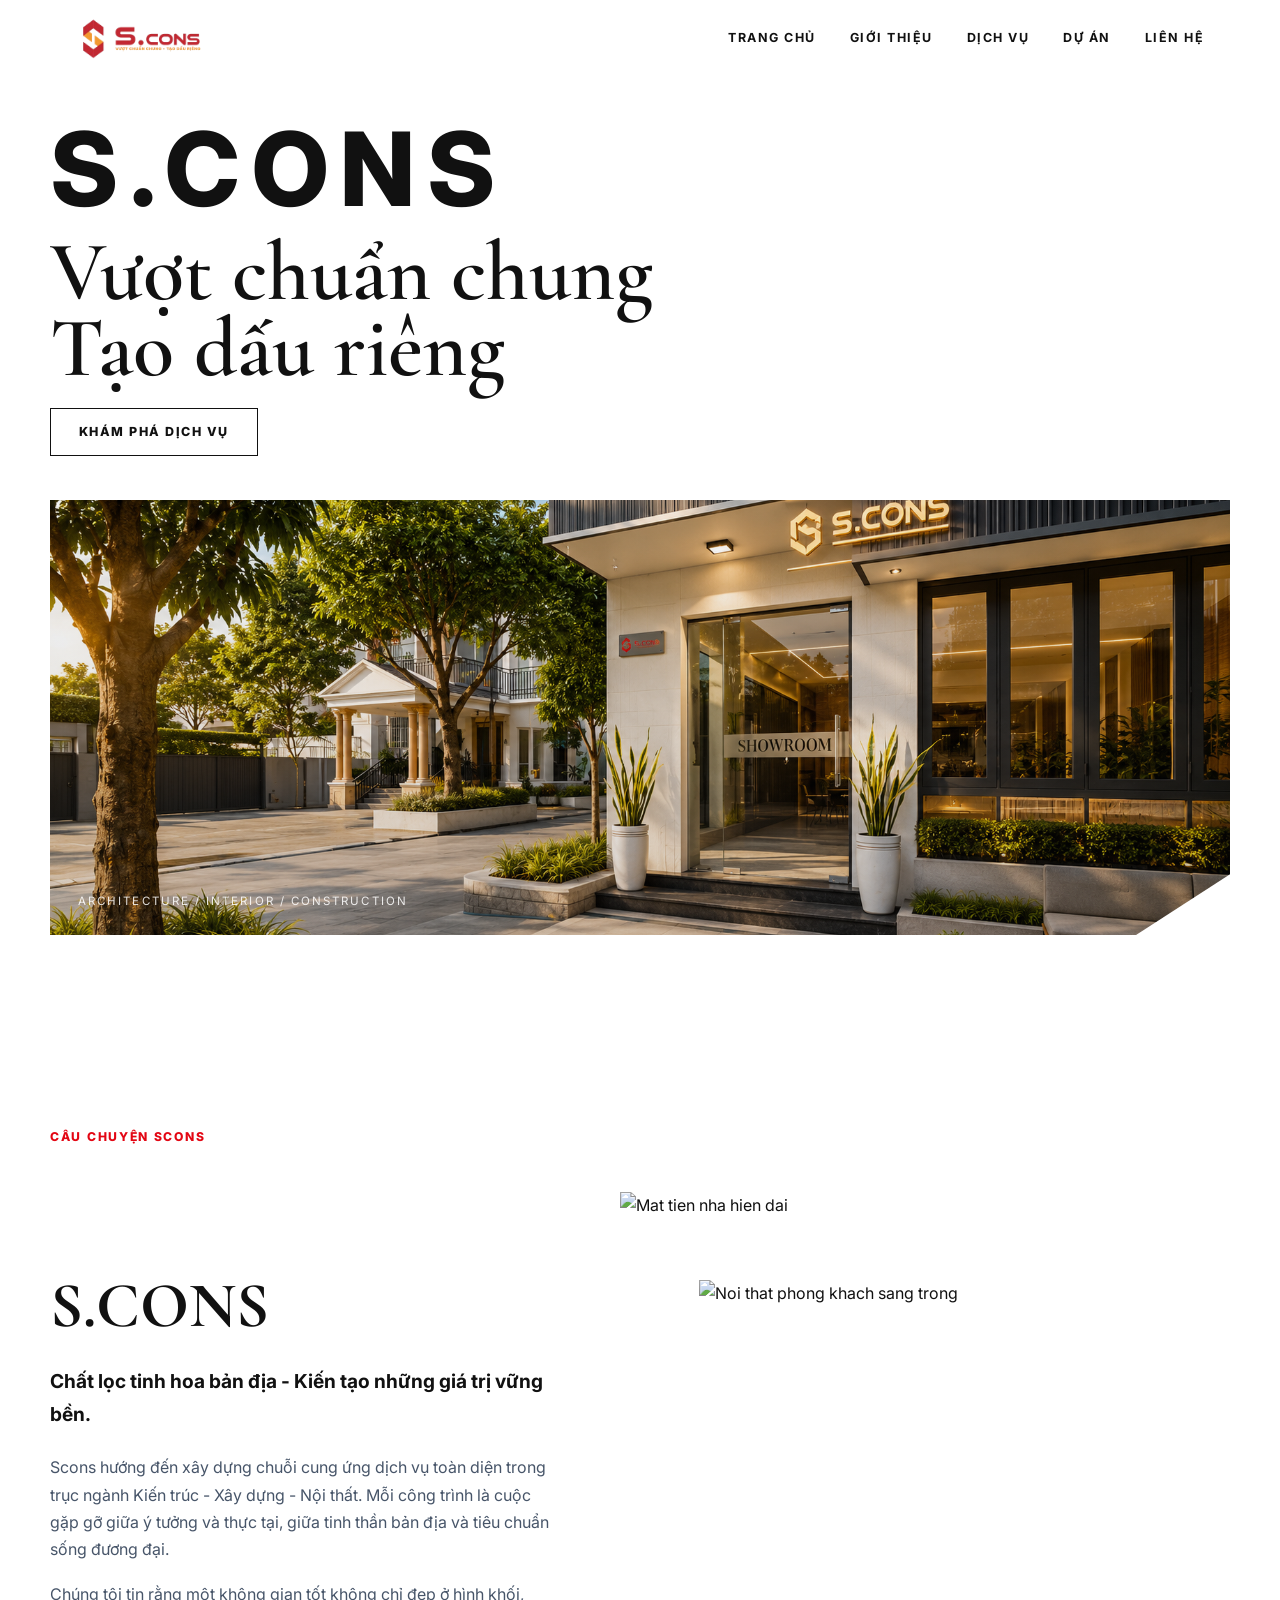
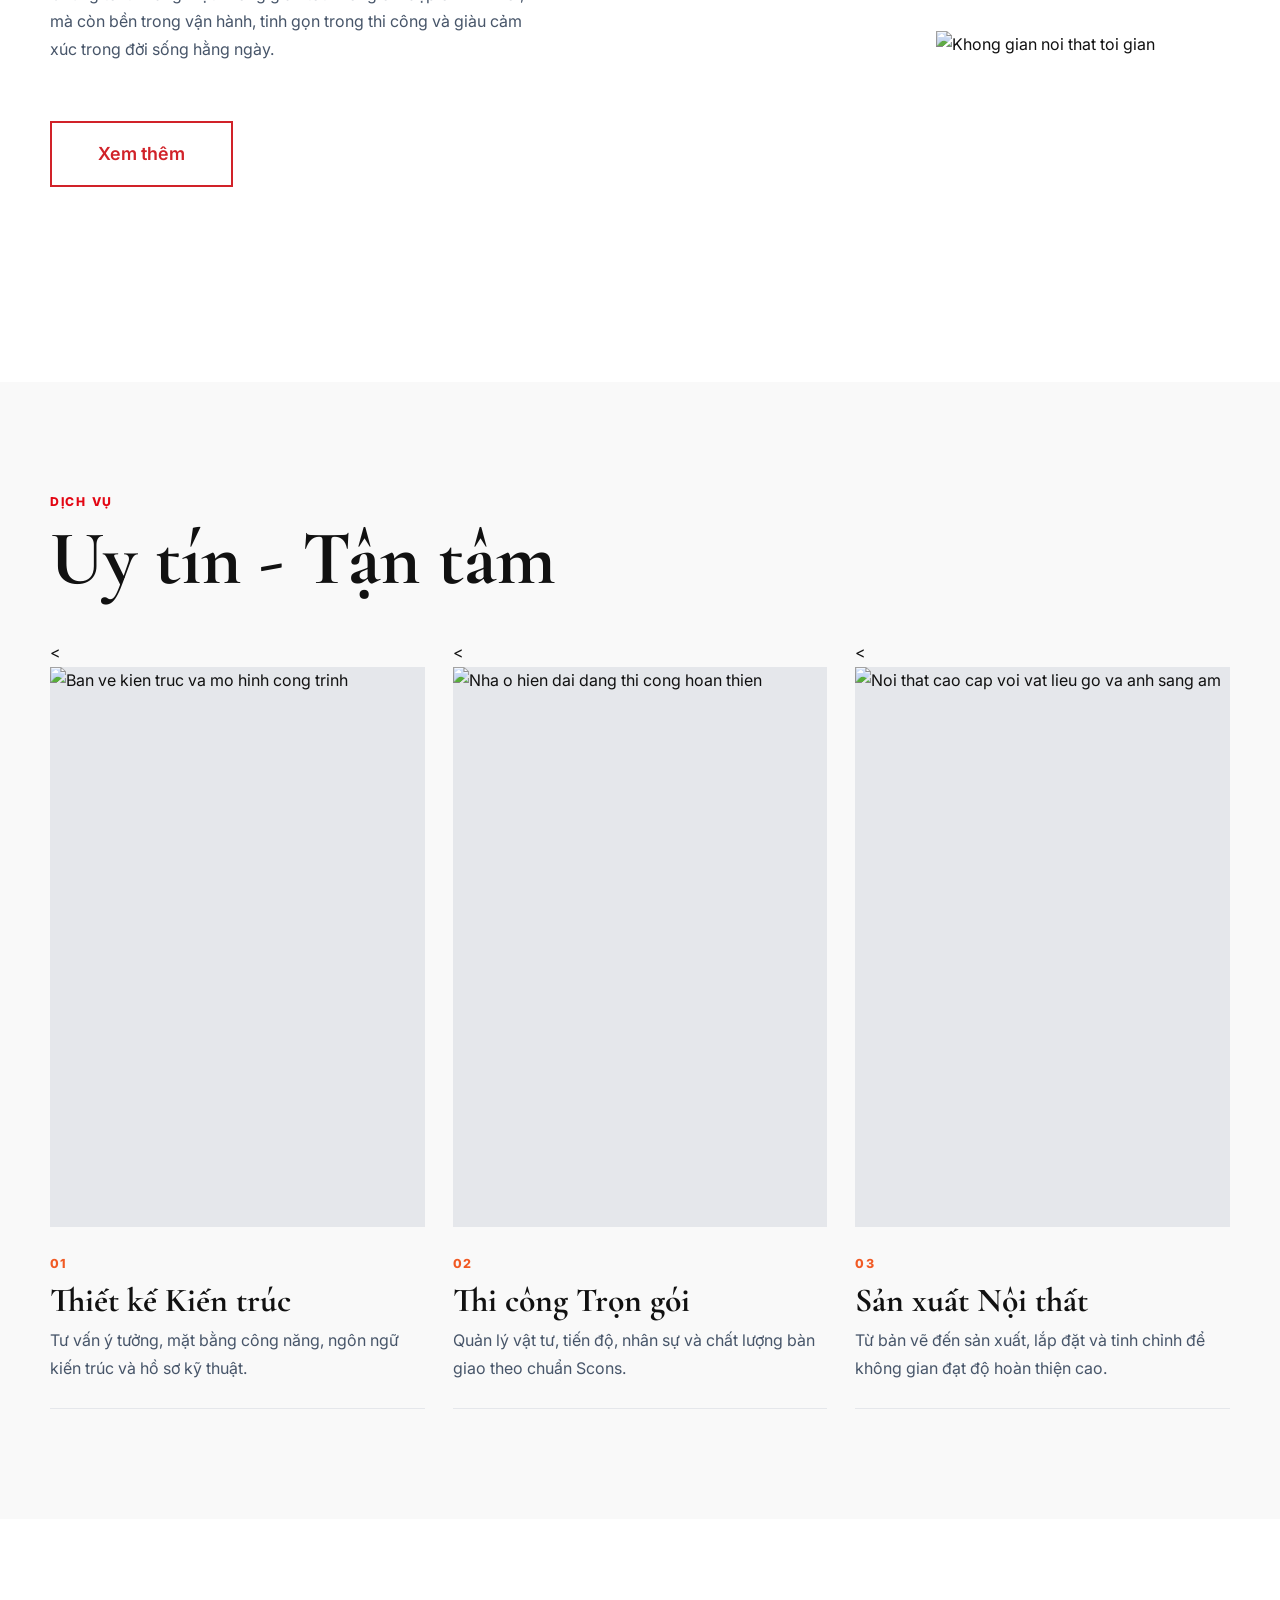
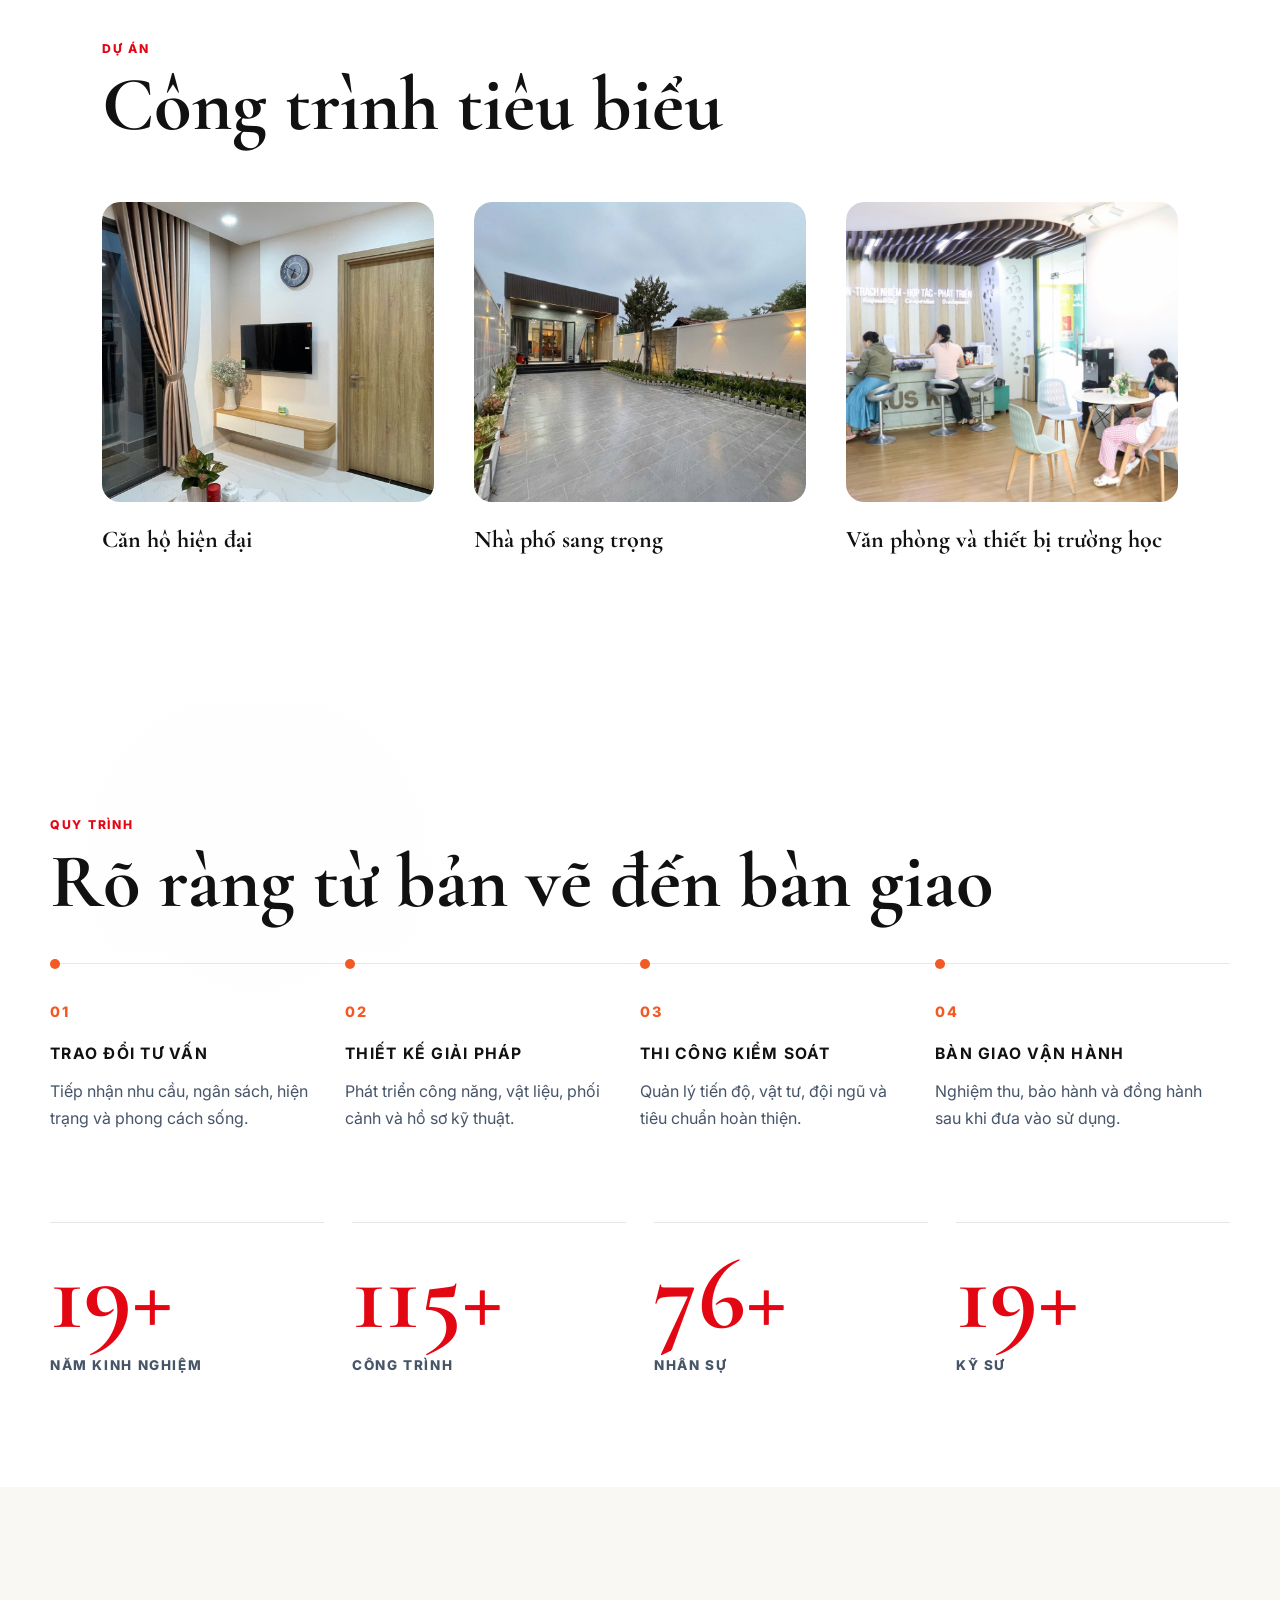
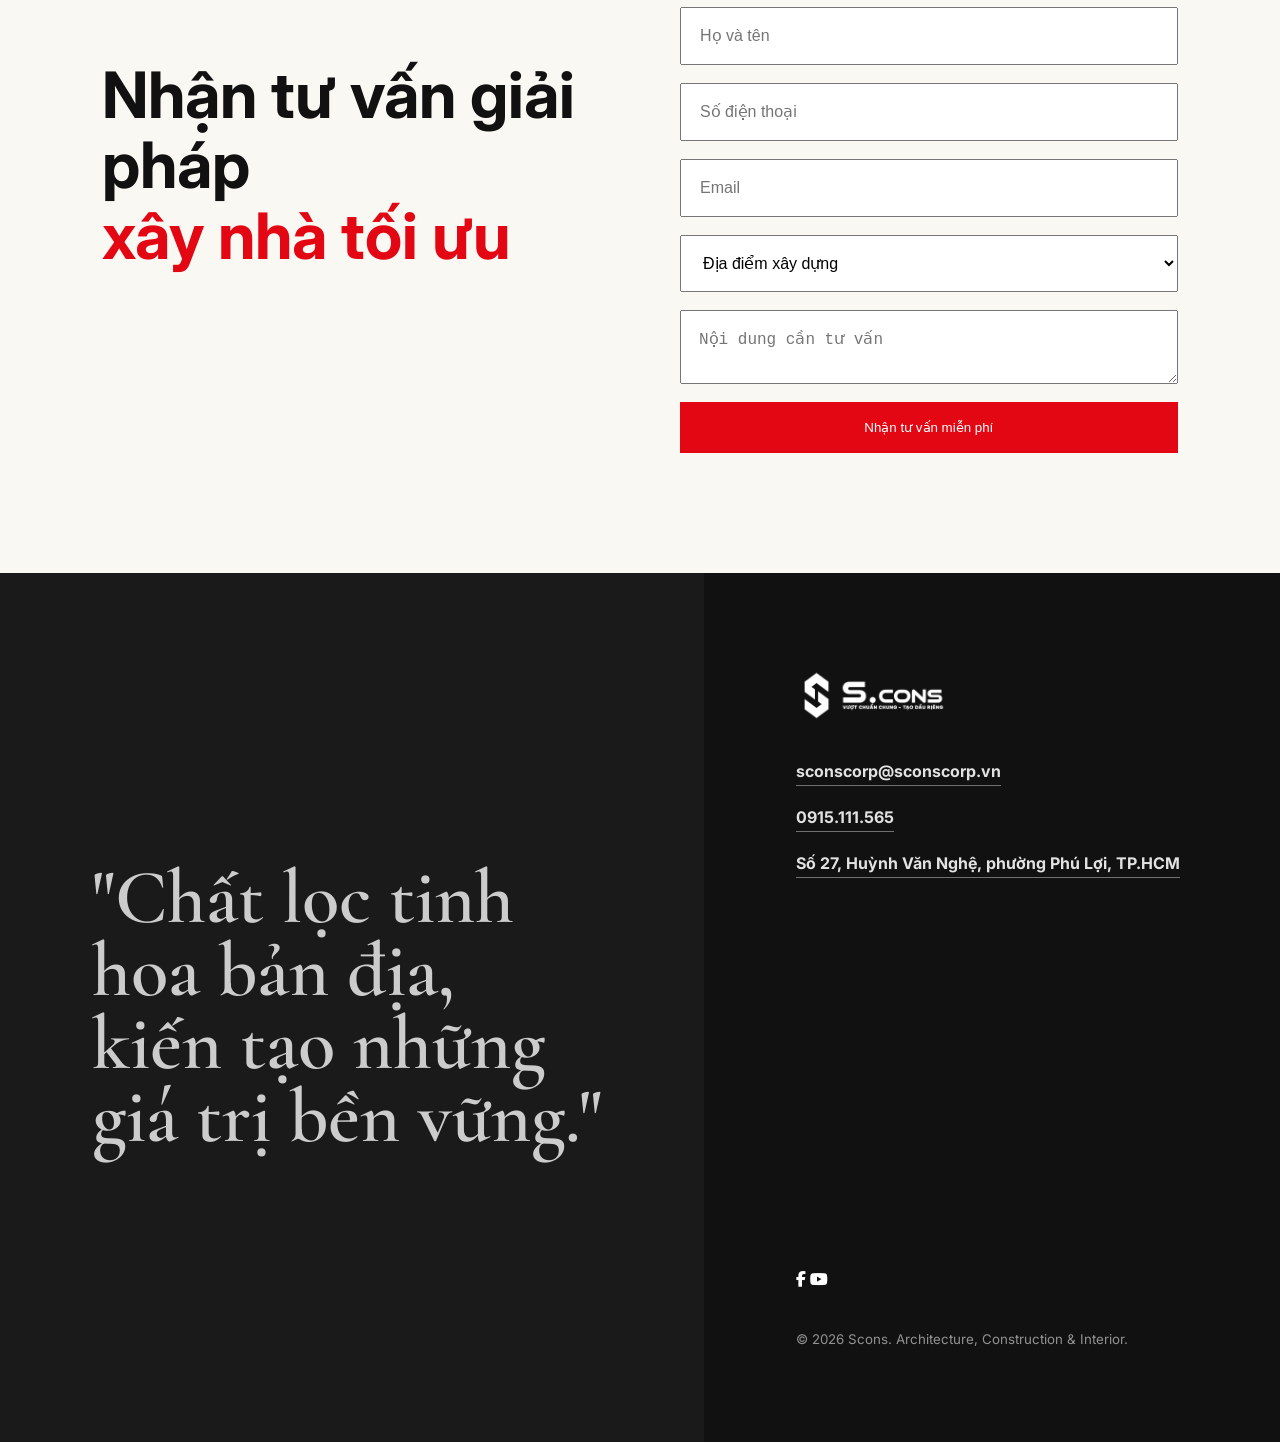
==== index.html @ 70ebe4e5 "First version S.CONS Website" ====
<!DOCTYPE html>
<html lang="vi">
<head>
  <link rel="icon" href="favicon_io/favicon-32x32.pnggit">
  <link rel="stylesheet" href="https://cdnjs.cloudflare.com/ajax/libs/font-awesome/6.5.2/css/all.min.css">
  <meta charset="UTF-8">
  <meta name="viewport" content="width=device-width, initial-scale=1.0">
  <title>S.CONS | Thiết kế - Xây dựng - Nội thất cao cấp</title>
  <meta name="description" content="S.CONS chuyên thiết kế kiến trúc, thi công xây dựng và sản xuất nội thất cao cấp.">
  <link rel="preconnect" href="https://fonts.googleapis.com">
  <link rel="preconnect" href="https://fonts.gstatic.com" crossorigin>
  <link href="https://fonts.googleapis.com/css2?family=Cormorant+Garamond:wght@500;600;700&family=Inter:wght@300;400;500;600;700;800&display=swap" rel="stylesheet">
  <link rel="stylesheet" href="style.css">
</head>
<body>
  <header class="site-header" id="siteHeader">
    <a class="brand" href="#home" aria-label="Scons">
      <img src="Logo/Logo.png" alt="Scons">
    </a>

    <nav class="desktop-nav" aria-label="Dieu huong chinh">
    <a href="index.html">Trang Chủ</a>

    <a href="about.html">Giới thiệu</a>

    <a href="#services">Dịch vụ</a>

    <a href="#projects">Dự án</a>

    <a href="#contact">Liên hệ</a>
    </nav>

    <button class="menu-toggle" id="menuToggle" aria-label="Mo menu" aria-expanded="false">
      <span></span>
      <span></span>
      <span></span>
    </button>
  </header>

  <aside class="mobile-drawer" id="mobileDrawer" aria-hidden="true">
    <div class="drawer-panel">
      <button class="drawer-close" id="drawerClose" aria-label="Dong menu">×</button>
      <nav aria-label="Dieu huong di dong">
        <a href="#home">Trang Chủ</a>
        <a href="#about">Giới thiệu</a>
        <a href="#services">Dịch vụ</a>
        <a href="#projects">Dự án</a>
        <a href="#workflow">Quy trình</a>
        <a href="#contact">Liên hệ</a>
      </nav>
      <p>Vượt chuẩn chung - Tạo dấu riêng</p>
    </div>
  </aside>

  <main>
    <section class="hero" id="home">

      <div class="hero-copy reveal">
        <p class="eyebrow">S.CONS</p>
        <h1>Vượt chuẩn chung<br>Tạo dấu riêng</h1>
        <a class="outline-cta" href="#services">Khám Phá Dịch Vụ</a>
      </div>

      <figure class="hero-media reveal">
        <img src="images/f2f40abe-95c0-41c4-a237-79e100a96e51.png" alt="Cong trinh nha o hien dai voi duong net toi gian">
        <figcaption>Architecture / Interior / Construction</figcaption>
      </figure>
    </section>

    <section class="section about" id="about">
      <div class="section-kicker reveal">Câu chuyện Scons</div>
      <div class="about-grid">
        <div class="about-text reveal">
          <h2>S.CONS</h2>
          <p class="lead">Chất lọc tinh hoa bản địa - Kiến tạo những giá trị vững bền.</p>
          <p>Scons hướng đến xây dựng chuỗi cung ứng dịch vụ toàn diện trong trục ngành Kiến trúc - Xây dựng - Nội thất. Mỗi công trình là cuộc gặp gỡ giữa ý tưởng và thực tại, giữa tinh thần bản địa và tiêu chuẩn sống đương đại.</p>
          <p>Chúng tôi tin rằng một không gian tốt không chỉ đẹp ở hình khối, mà còn bền trong vận hành, tinh gọn trong thi công và giàu cảm xúc trong đời sống hằng ngày.</p>
        <a href="about.html"

        class="about-button">

        Xem thêm

        </a>
        </div>
    
        <div class="gallery-collage reveal" aria-label="Hinh anh cong trinh Scons">
          <img class="collage-large" src="https://images.unsplash.com/photo-1600607687920-4e2a09cf159d?auto=format&fit=crop&w=1100&q=85" alt="Noi that phong khach sang trong">
          <img class="collage-small top" src="https://images.unsplash.com/photo-1600566753190-17f0baa2a6c3?auto=format&fit=crop&w=900&q=85" alt="Mat tien nha hien dai">
          <img class="collage-small bottom" src="https://images.unsplash.com/photo-1600210492486-724fe5c67fb0?auto=format&fit=crop&w=900&q=85" alt="Khong gian noi that toi gian">
        </div>
      </div>
    </section>

    <section class="section services" id="services">
      <div class="section-heading reveal">
        <p>Dịch vụ</p>
        <h2>Uy tín - Tận tâm</h2>
      </div>

      <div class="service-grid">
        <article class="service-card reveal">
          <<a href="design.html" aria-label="Thiet ke Kien truc">
            <div class="service-image">
              <img src="https://images.unsplash.com/photo-1503387762-592deb58ef4e?auto=format&fit=crop&w=1000&q=85" alt="Ban ve kien truc va mo hinh cong trinh">
            </div>
            <div class="service-copy">
              <span>01</span>
              <h3>Thiết kế Kiến trúc</h3>
              <p>Tư vấn ý tưởng, mặt bằng công năng, ngôn ngữ kiến trúc và hồ sơ kỹ thuật.</p>
            </div>
          </a>
        </article>

        <article class="service-card reveal">
          <<a href="construction.html" aria-label="Thi cong Tron goi">
            <div class="service-image">
              <img src="https://images.unsplash.com/photo-1600585154526-990dced4db0d?auto=format&fit=crop&w=1000&q=85" alt="Nha o hien dai dang thi cong hoan thien">
            </div>
            <div class="service-copy">
              <span>02</span>
              <h3>Thi công Trọn gói</h3>
              <p>Quản lý vật tư, tiến độ, nhân sự và chất lượng bàn giao theo chuẩn Scons.</p>
            </div>
          </a>
        </article>

        <article class="service-card reveal">
          <<a href="interior.html" aria-label="San xuat Noi that">
            <div class="service-image">
              <img src="https://images.unsplash.com/photo-1600607688969-a5bfcd646154?auto=format&fit=crop&w=1000&q=85" alt="Noi that cao cap voi vat lieu go va anh sang am">
            </div>
            <div class="service-copy">
              <span>03</span>
              <h3>Sản xuất Nội thất</h3>
              <p>Từ bản vẽ đến sản xuất, lắp đặt và tinh chỉnh để không gian đạt độ hoàn thiện cao.</p>
            </div>
          </a>
        </article>
      </div>
    </section>

    <section class="section projects" id="projects">

    <div class="section-heading reveal">

        <p>Dự án</p>

        <h2>Công trình tiêu biểu</h2>

    </div>

    <div class="project-grid">

        <article class="project-card">

        <a href="apartment.html">

        <img src="images/project1.jpg" alt="Căn hộ hiện đại">

        <h3>Căn hộ hiện đại</h3>

        </a>

        </article>

        <article class="project-card">

            <img src="images/project2.jpg" alt="">

            <h3>Nhà phố sang trọng</h3>

        </article>

        <article class="project-card">

            <img src="images/project3.jpg" alt="">

            <h3>Văn phòng và thiết bị trường học</h3>

        </article>

    </div>

</section>

    <section class="section workflow" id="workflow">
      <div class="section-heading reveal">
        <p>Quy trình</p>
        <h2>Rõ ràng từ bản vẽ đến bàn giao</h2>
      </div>

      <div class="process-line reveal">
        <article>
          <span>01</span>
          <h3>Trao đổi tư vấn</h3>
          <p>Tiếp nhận nhu cầu, ngân sách, hiện trạng và phong cách sống.</p>
        </article>
        <article>
          <span>02</span>
          <h3>Thiết kế giải pháp</h3>
          <p>Phát triển công năng, vật liệu, phối cảnh và hồ sơ kỹ thuật.</p>
        </article>
        <article>
          <span>03</span>
          <h3>Thi công kiểm soát</h3>
          <p>Quản lý tiến độ, vật tư, đội ngũ và tiêu chuẩn hoàn thiện.</p>
        </article>
        <article>
          <span>04</span>
          <h3>Bàn giao vận hành</h3>
          <p>Nghiệm thu, bảo hành và đồng hành sau khi đưa vào sử dụng.</p>
        </article>
      </div>

      <div class="stats reveal" aria-label="Chi so Scons">
        <div>
          <strong data-count="20">0</strong><em>+</em>
          <p>năm kinh nghiệm</p>
        </div>
        <div>
          <strong data-count="120">0</strong><em>+</em>
          <p>công trình</p>
        </div>
        <div>
          <strong data-count="80">0</strong><em>+</em>
          <p>nhân sự</p>
        </div>
        <div>
          <strong data-count="20">0</strong><em>+</em>
          <p>kỹ sư</p>
        </div>
      </div>
    </section>
  </main>

<section class="consultation" id="consultation">

<div class="consult-title">

<h2>

Nhận tư vấn giải pháp

<br>

<span>xây nhà tối ưu</span>

</h2>

</div>

<form class="consult-form">

<input type="text" placeholder="Họ và tên">

<input type="tel" placeholder="Số điện thoại">

<input type="email" placeholder="Email">

<select>

<option>Địa điểm xây dựng</option>

<option>Bình Dương</option>

<option>TP.HCM</option>

<option>Đồng Nai</option>

</select>

<textarea placeholder="Nội dung cần tư vấn"></textarea>

<button type="submit">

Nhận tư vấn miễn phí

</button>

</form>

</section>

  <footer class="footer" id="contact">
    <div class="footer-statement reveal">
      <p>"Chất lọc tinh hoa bản địa,<br>kiến tạo những giá trị bền vững."</p>
    </div>
    <div class="footer-info reveal">
      <img src="Logo/Logo.png" alt="Scons">
      <address>
        <a href="mailto:sconscorp@sconscorp.vn">sconscorp@sconscorp.vn</a>
        <a href="tel:+84915111565">0915.111.565</a>
        <span>Số 27, Huỳnh Văn Nghệ, phường Phú Lợi, TP.HCM</span>
      </address>
              <iframe src="https://www.google.com/maps/embed?pb=!1m18!1m12!1m3!1d3916.6676914780883!2d106.67300467482058!3d10.988436055247776!2m3!1f0!2f0!3f0!3m2!1i1024!2i768!4f13.1!3m3!1m2!1s0x3174d11fdcb6af33%3A0xb199c553d3853766!2zMjcgSHXhu7NuaCBWxINuIE5naOG7hywgUGjDuiBM4bujaSwgSOG7kyBDaMOtIE1pbmgsIFZpZXRuYW0!5e0!3m2!1sen!2s!4v1783054596754!5m2!1sen!2s" width="600" height="450" style="border:0;" allowfullscreen="" loading="lazy" referrerpolicy="strict-origin-when-cross-origin"></iframe>
      </iframe>
      
      <div class="social">

<a href="https://www.facebook.com/S.cons2022">

<i class="fa-brands fa-facebook-f"></i>

</a>

<a href="https://youtube.com">

<i class="fa-brands fa-youtube"></i>

</a>

</div>

      <small>© 2026 Scons. Architecture, Construction & Interior.</small>
    </div>
  </footer>

  <button class="back-to-top" id="backToTop" aria-label="Len dau trang">↑</button>

  <script src="script.js"></script>
</body>
</html>
---- style.css ----
:root {
  --white: #ffffff;
  --off-white: #f9f9f9;
  --ink: #111111;
  --slate: #475569;
  --muted: #8b95a1;
  --line: #e5e7eb;
  --red: #e30613;
  --orange: #f15a24;
  --footer: #111111;
  --serif: "Cormorant Garamond", Georgia, serif;
  --sans: "Inter", Arial, sans-serif;
  --container: min(1180px, calc(100vw - 48px));
}

* {
  box-sizing: border-box;
}

html {
  scroll-behavior: smooth;
}

body {
  margin: 0;
  background: var(--white);
  color: var(--ink);
  font-family: var(--sans);
  line-height: 1.7;
  text-rendering: optimizeLegibility;
}

body.drawer-open {
  overflow: hidden;
}

img {
  display: block;
  max-width: 100%;
}

a {
  color: inherit;
  text-decoration: none;
}

.site-header {
  position: fixed;
  top: 0;
  left: 50%;
  z-index: 1000;
  width: min(1180px, calc(100vw - 32px));
  height: 76px;
  display: flex;
  align-items: center;
  justify-content: space-between;
  padding: 0 26px;
  transform: translateX(-50%);
  transition: background 220ms ease, box-shadow 220ms ease, top 220ms ease;
}

.site-header.is-scrolled {
  top: 14px;
  background: rgba(255, 255, 255, 0.92);
  border: 1px solid rgba(17, 17, 17, 0.06);
  border-radius: 999px;
  box-shadow: 0 18px 48px rgba(15, 23, 42, 0.08);
  backdrop-filter: blur(18px);
}

.brand img {
  width: 132px;
  height: auto;
}

.desktop-nav {
  display: flex;
  align-items: center;
  gap: 34px;
  color: var(--ink);
  font-size: 0.78rem;
  font-weight: 700;
  letter-spacing: 0.12em;
  text-transform: uppercase;
}

.desktop-nav a {
  position: relative;
  padding: 12px 0;
}

.desktop-nav a::before {
  content: "";
  position: absolute;
  top: 2px;
  left: 50%;
  width: 6px;
  height: 6px;
  border-radius: 50%;
  background: var(--red);
  opacity: 0;
  transform: translateX(-50%) translateY(6px);
  transition: opacity 200ms ease, transform 200ms ease;
}

.desktop-nav a:hover,
.desktop-nav a.is-active {
  color: var(--red);
}

.desktop-nav a:hover::before,
.desktop-nav a.is-active::before {
  opacity: 1;
  transform: translateX(-50%) translateY(0);
}

.menu-toggle {
  display: none;
  width: 46px;
  height: 46px;
  border: 1px solid var(--line);
  border-radius: 50%;
  background: var(--white);
  cursor: pointer;
}

.menu-toggle span {
  display: block;
  width: 18px;
  height: 2px;
  margin: 4px auto;
  background: var(--ink);
  transition: transform 200ms ease;
}

.mobile-drawer {
  position: fixed;
  inset: 0;
  z-index: 1200;
  pointer-events: none;
  background: rgba(17, 17, 17, 0);
  transition: background 240ms ease;
}

.mobile-drawer.is-open {
  pointer-events: auto;
  background: rgba(17, 17, 17, 0.28);
}

.drawer-panel {
  position: absolute;
  top: 0;
  right: 0;
  width: min(420px, 88vw);
  height: 100%;
  padding: 34px;
  background: var(--white);
  transform: translateX(100%);
  transition: transform 260ms ease;
}

.mobile-drawer.is-open .drawer-panel {
  transform: translateX(0);
}

.drawer-close {
  width: 42px;
  height: 42px;
  margin-left: auto;
  display: block;
  border: 0;
  background: transparent;
  color: var(--ink);
  font-size: 2rem;
  cursor: pointer;
}

.drawer-panel nav {
  display: grid;
  gap: 22px;
  margin-top: 56px;
  font-family: var(--serif);
  font-size: 2rem;
  font-weight: 700;
}

.drawer-panel p {
  position: absolute;
  left: 34px;
  right: 34px;
  bottom: 34px;
  margin: 0;
  color: var(--slate);
}

.hero {
  position: relative;
  overflow: hidden;
  width: var(--container);
  min-height: 92vh;
  margin: 0 auto;
  padding: 128px 0 82px;
  display: grid;
  align-content: end;
  gap: 44px;
}

.hero-copy {
  display: grid;
  gap: 22px;
  justify-items: start;
}

.eyebrow {
  margin: 0;
  color: var(--ink);
  font-size: clamp(2.8rem, 8vw, 6.6rem);
  font-weight: 800;
  line-height: 0.82;
  letter-spacing: 0.12em;
}

.hero h1 {
  max-width: 900px;
  margin: 0;
  font-family: var(--serif);
  font-size: clamp(3rem, 6.6vw, 5.8rem);
  font-weight: 600;
  line-height: 0.9;
}

.outline-cta {
  display: inline-flex;
  align-items: center;
  min-height: 48px;
  padding: 0 28px;
  border: 1px solid var(--ink);
  color: var(--ink);
  font-size: 0.78rem;
  font-weight: 800;
  letter-spacing: 0.12em;
  text-transform: uppercase;
  transition: color 220ms ease, border-color 220ms ease, background 220ms ease;
}

.outline-cta:hover {
  border-color: var(--red);
  background: var(--red);
  color: var(--white);
}

.hero-media {
  position: relative;
  margin: 0;
  min-height: 360px;
  overflow: hidden;
  clip-path: polygon(0 0, 100% 0, 100% 86%, 92% 100%, 0 100%);
}

.hero-media img {
  width: 100%;
  height: clamp(340px, 34vw, 520px);
  object-fit: cover;
}

.hero-media::after {
  content: "";
  position: absolute;
  inset: 0;
  background: linear-gradient(180deg, rgba(17, 17, 17, 0.03), rgba(17, 17, 17, 0.16));
}

.hero-media figcaption {
  position: absolute;
  left: 28px;
  bottom: 24px;
  z-index: 1;
  color: rgba(255, 255, 255, 0.86);
  font-size: 0.72rem;
  letter-spacing: 0.18em;
  text-transform: uppercase;
}

.section {
  padding: 110px 0;
}

.section-kicker,
.section-heading {
  width: var(--container);
  margin: 0 auto 44px;
}

.section-kicker,
.section-heading p {
  color: var(--red);
  font-size: 0.76rem;
  font-weight: 800;
  letter-spacing: 0.14em;
  text-transform: uppercase;
}

.section-heading p,
.section-heading h2 {
  margin: 0;
}

.section-heading h2 {
  margin-top: 10px;
  font-family: var(--serif);
  font-size: clamp(2.6rem, 6vw, 5.4rem);
  font-weight: 700;
  line-height: 0.95;
}

.about-grid {
  width: var(--container);
  margin: 0 auto;
  display: grid;
  grid-template-columns: minmax(0, 0.9fr) minmax(0, 1.1fr);
  gap: 70px;
  align-items: center;
}

.about h2 {
  margin: 0 0 28px;
  font-family: var(--serif);
  font-size: clamp(2.6rem, 5vw, 5rem);
  font-weight: 700;
  line-height: 0.95;
}

.lead {
  margin: 0 0 24px;
  color: var(--ink);
  font-size: 1.2rem;
  font-weight: 700;
}

.about-text p:not(.lead) {
  margin: 0 0 18px;
  color: var(--slate);
  font-size: 1rem;
}

.gallery-collage {
  min-height: 680px;
  display: grid;
  grid-template-columns: repeat(8, 1fr);
  grid-template-rows: repeat(8, 1fr);
  gap: 22px;
}

.gallery-collage img {
  width: 100%;
  height: 100%;
  object-fit: cover;
  filter: saturate(0.86);
}

.collage-large {
  grid-column: 2 / 8;
  grid-row: 2 / 8;
}

.collage-small.top {
  grid-column: 1 / 4;
  grid-row: 1 / 4;
}

.collage-small.bottom {
  grid-column: 5 / 9;
  grid-row: 6 / 9;
}

.services {
  background: var(--off-white);
}

.service-grid {
  width: var(--container);
  margin: 0 auto;
  display: grid;
  grid-template-columns: repeat(3, minmax(0, 1fr));
  gap: 28px;
}

.service-card a {
  display: grid;
  gap: 22px;
}

.service-image {
  height: 560px;
  overflow: hidden;
  background: var(--line);
}

.service-image img {
  width: 100%;
  height: 100%;
  object-fit: cover;
  transition: transform 700ms ease, filter 700ms ease;
}

.service-copy {
  position: relative;
  padding-bottom: 26px;
  border-bottom: 1px solid var(--line);
}

.service-copy::after {
  content: "";
  position: absolute;
  left: 0;
  bottom: -1px;
  width: 0;
  height: 2px;
  background: var(--red);
  transition: width 260ms ease;
}

.service-copy span {
  color: var(--orange);
  font-size: 0.78rem;
  font-weight: 800;
  letter-spacing: 0.12em;
}

.service-copy h3 {
  margin: 8px 0 10px;
  font-family: var(--serif);
  font-size: 2.1rem;
  line-height: 1;
}

.service-copy p {
  margin: 0;
  color: var(--slate);
}

.service-card:hover img {
  transform: scale(1.055);
  filter: saturate(1.02) contrast(1.02);
}

.service-card:hover .service-copy::after {
  width: 100%;
}

.workflow {
  background:
    linear-gradient(rgba(255, 255, 255, 0.9), rgba(255, 255, 255, 0.95)),
    radial-gradient(circle at 20% 20%, rgba(227, 6, 19, 0.04), transparent 34%),
    var(--white);
}

.process-line {
  width: var(--container);
  margin: 0 auto;
  display: grid;
  grid-template-columns: repeat(4, minmax(0, 1fr));
  border-top: 1px solid var(--line);
}

.process-line article {
  position: relative;
  padding: 34px 28px 0 0;
}

.process-line article::before {
  content: "";
  position: absolute;
  top: -5px;
  left: 0;
  width: 10px;
  height: 10px;
  border-radius: 50%;
  background: var(--orange);
}

.process-line span {
  color: var(--orange);
  font-size: 0.9rem;
  font-weight: 800;
  letter-spacing: 0.12em;
}

.process-line h3 {
  margin: 16px 0 10px;
  font-size: 0.98rem;
  letter-spacing: 0.08em;
  text-transform: uppercase;
}

.process-line p {
  margin: 0;
  color: var(--slate);
}

.stats {
  width: var(--container);
  margin: 90px auto 0;
  display: grid;
  grid-template-columns: repeat(4, minmax(0, 1fr));
  gap: 28px;
}

.stats div {
  padding-top: 28px;
  border-top: 1px solid var(--line);
}

.stats strong,
.stats em {
  color: var(--red);
  font-family: var(--serif);
  font-size: clamp(4rem, 8vw, 7rem);
  font-style: normal;
  font-weight: 700;
  line-height: 0.85;
}

.stats p {
  margin: 16px 0 0;
  color: var(--slate);
  font-size: 0.84rem;
  font-weight: 800;
  letter-spacing: 0.12em;
  text-transform: uppercase;
}

.footer {
  display: grid;
  grid-template-columns: minmax(0, 1.1fr) minmax(360px, 0.9fr);
  background: var(--footer);
  color: var(--white);
}

.footer-statement,
.footer-info {
  min-height: 430px;
  padding: clamp(48px, 8vw, 92px);
}

.footer-statement {
  display: flex;
  align-items: center;
  background: #1a1a1a;
}

.footer-statement p {
  margin: 0;
  color: rgba(255, 255, 255, 0.78);
  font-family: var(--serif);
  font-size: clamp(2.5rem, 6vw, 5.5rem);
  font-weight: 600;
  line-height: 0.95;
}

.footer-info {
  display: grid;
  align-content: center;
  gap: 34px;
  background: #111111;
}

.footer-info img {
  width: 156px;
  filter: brightness(0) invert(1);
}

.footer-info address {
  display: grid;
  gap: 18px;
  color: rgba(255, 255, 255, 0.88);
  font-style: normal;
  font-weight: 700;
}

.footer-info address a,
.footer-info address span {
  width: fit-content;
  border-bottom: 1px solid rgba(255, 255, 255, 0.4);
}

.footer-info small {
  color: rgba(255, 255, 255, 0.54);
}

.back-to-top {
  position: fixed;
  right: 24px;
  bottom: 24px;
  z-index: 900;
  width: 46px;
  height: 46px;
  border: 1px solid rgba(17, 17, 17, 0.12);
  border-radius: 50%;
  background: var(--white);
  color: var(--ink);
  font-size: 1.3rem;
  cursor: pointer;
  opacity: 0;
  visibility: hidden;
  transform: translateY(12px);
  transition: opacity 220ms ease, transform 220ms ease, visibility 220ms ease;
}

.back-to-top.is-visible {
  opacity: 1;
  visibility: visible;
  transform: translateY(0);
}

.reveal {
  opacity: 0;
  transform: translateY(28px);
  transition: opacity 700ms ease, transform 700ms ease;
}

.reveal.is-visible {
  opacity: 1;
  transform: translateY(0);
}

@media (prefers-reduced-motion: reduce) {
  html {
    scroll-behavior: auto;
  }

  *,
  *::before,
  *::after {
    transition-duration: 0.01ms !important;
    animation-duration: 0.01ms !important;
    animation-iteration-count: 1 !important;
  }
}

@media (max-width: 1024px) {
  :root {
    --container: min(100% - 40px, 900px);
  }

  .desktop-nav {
    display: none;
  }

  .menu-toggle {
    display: block;
  }

  .about-grid,
  .footer {
    grid-template-columns: 1fr;
  }

  .gallery-collage {
    min-height: 560px;
  }

  .service-grid {
    grid-template-columns: 1fr;
  }

  .service-image {
    height: 460px;
  }

  .process-line,
  .stats {
    grid-template-columns: repeat(2, minmax(0, 1fr));
  }

  .process-line {
    row-gap: 44px;
  }
}

@media (max-width: 640px) {
  :root {
    --container: min(100% - 28px, 560px);
  }

  .site-header {
    width: calc(100vw - 20px);
    height: 66px;
    padding: 0 16px;
  }

  .site-header.is-scrolled {
    top: 10px;
  }

  .brand img {
    width: 112px;
  }

  .hero {
    min-height: auto;
    padding: 118px 0 72px;
    gap: 34px;
  }

  .hero-media {
    clip-path: none;
  }

  .hero-media img {
    height: 390px;
  }

  .section {
    padding: 76px 0;
  }

  .about-grid {
    gap: 44px;
  }

  .gallery-collage {
    min-height: 420px;
    gap: 12px;
  }

  .collage-large {
    grid-column: 1 / 9;
    grid-row: 2 / 7;
  }

  .collage-small.top {
    grid-column: 1 / 5;
    grid-row: 1 / 3;
  }

  .collage-small.bottom {
    grid-column: 4 / 9;
    grid-row: 6 / 9;
  }

  .service-image {
    height: 390px;
  }

  .process-line,
  .stats {
    grid-template-columns: 1fr;
  }

  .footer-statement,
  .footer-info {
    min-height: auto;
    padding: 48px 24px;
  }
}
.projects{

    padding:120px 8%;

}

.project-grid{

    display:grid;

    grid-template-columns:repeat(3,1fr);

    gap:40px;

    margin-top:60px;

}

.project-card{

    overflow:hidden;

    border-radius:18px;

    transition:.35s;

}

.project-card img{

    width:100%;

    height:300px;

    object-fit:cover;

    display:block;

    border-radius:18px;

}

.project-card h3{

    font-size:24px;

    margin-top:18px;

    font-family:"Cormorant Garamond",serif;

}

.project-card:hover{

    transform:translateY(-8px);

}
.consultation{

    display:grid;

    grid-template-columns:1fr 1fr;

    gap:80px;

    padding:120px 8%;

    background:#faf8f2;

}

.consult-title h2{

    font-size:64px;

    line-height:1.1;

}

.consult-title span{

    color:#e30613;

}

.consult-form{

    display:grid;

    gap:18px;

}

.consult-form input,

.consult-form textarea,

.consult-form select{

    padding:18px;

    font-size:16px;

}

.consult-form button{

    padding:18px;

    background:#e30613;

    color:white;

    border:none;

    cursor:pointer;

}
.footer iframe{

    width:100%;

    height:260px;

    border:none;

    border-radius:12px;

    margin:30px 0;

}
.about-button{

display:inline-block;

margin-top:40px;

padding:16px 46px;

border:2px solid #d12229;

color:#d12229;

font-size:18px;

font-weight:600;

text-decoration:none;

transition:.35s;

}

.about-button:hover{

background:#d12229;

color:#fff;

}

.about-hero{

display:grid;

grid-template-columns:1fr 1fr;

gap:100px;

padding:150px 8%;

align-items:center;

}

.about-kicker{

color:#d62828;

font-weight:700;

letter-spacing:3px;

font-size:13px;

margin-bottom:25px;

}

.about-hero h1{

font-size:72px;

line-height:1.05;

margin-bottom:35px;

}

.about-hero p{

font-size:18px;

line-height:2;

margin-bottom:22px;

color:#555;

}

.about-images{

position:relative;

height:760px;

}

.img-large{

position:absolute;

right:0;

top:120px;

width:72%;

}

.img-top{

position:absolute;

left:0;

top:0;

width:48%;

}

.img-bottom{

position:absolute;

right:0;

bottom:0;

width:58%;

}

/*====================================

ABOUT HERO

=====================================*/

.about-hero{

    width:min(1280px,92%);

    margin:140px auto;

    display:grid;

    grid-template-columns:1fr 1fr;

    gap:90px;

    align-items:center;

}

.about-tag{

    color:#c62828;

    letter-spacing:4px;

    font-size:13px;

    font-weight:700;

    margin-bottom:25px;

}

.about-hero h1{

    font-size:72px;

    line-height:1.05;

    margin-bottom:35px;

}

.about-intro{

    font-size:18px;

    font-weight:600;

    color:#111;

}

.about-hero h1{

font-size:64px;

}

.about-gallery{

    position:relative;

    height:760px;

}

.gallery-big{

    position:absolute;

    width:72%;

    right:0;

    top:130px;

    border-radius:8px;

}

.gallery-top{

    position:absolute;

    width:42%;

    left:0;

    top:0;

    border-radius:8px;

}

.gallery-bottom{

    position:absolute;

    width:54%;

    right:0;

    bottom:0;

    border-radius:8px;

}

/*============================

ABOUT - COMPANY

=============================*/

.company-intro{

    width:min(1280px,92%);

    margin:140px auto;

    display:grid;

    grid-template-columns:1fr 1fr;

    gap:80px;

    align-items:center;

}

.section-label{

    color:#C62828;

    font-size:13px;

    letter-spacing:3px;

    font-weight:700;

    margin-bottom:18px;

}

.company-intro h1{

    font-size:64px;

    margin-bottom:30px;

}

.company-intro p{

    font-size:18px;

    line-height:2;

    color:#555;

    margin-bottom:22px;

}

.company-intro strong{

    color:#111;

}

.intro-image img{

    width:100%;

    border-radius:8px;

    display:block;

}
/*==============================

CORE VALUES

==============================*/

.core-values{

    width:min(1280px,92%);

    margin:120px auto;

}

.section-title{

    text-align:center;

    margin-bottom:70px;

}

.section-title p{

    color:#c62828;

    font-size:13px;

    font-weight:700;

    letter-spacing:3px;

    margin-bottom:18px;

}

.section-title h2{

    font-size:52px;

}

.value-grid{

    display:grid;

    grid-template-columns:repeat(4,1fr);

    gap:28px;

}

.value-card{

    background:#fff;

    padding:42px 32px;

    border-radius:40px 12px 40px 12px;

    box-shadow:0 10px 30px rgba(0,0,0,.06);

    transition:.35s;

    border:1px solid transparent;

}

.value-card:hover{

    transform:translateY(-8px);

    border-color:#c62828;

}

.number{

    display:block;

    font-size:54px;

    font-weight:700;

    color:#c62828;

    margin-bottom:18px;

}

.value-card h3{

    font-size:22px;

    margin-bottom:20px;

}

.value-card p{

    line-height:1.9;

    color:#666;

}
/*========================

FOUNDERS

========================*/

.founders{

    width:min(1280px,92%);

    margin:140px auto;

}

.founder{

    display:grid;

    grid-template-columns:1fr 1fr;

    gap:80px;

    align-items:center;

    margin-top:90px;

}

.founder-right{

    margin-top:120px;

}

.founder-image img{

    width:100%;

    display:block;

    border-radius:40px 12px 40px 12px;

}

.founder-content span{

    color:#c62828;

    letter-spacing:2px;

    font-weight:700;

}

.founder-content h3{

    font-size:40px;

    margin:20px 0;

}

.founder-content p{

    color:#666;

    line-height:2;

    margin-bottom:30px;

}

.founder-content blockquote{

    border-left:4px solid #c62828;

    padding-left:24px;

    font-style:italic;

    color:#222;

    font-size:22px;

    line-height:1.8;

}
/*========================

DESIGN HERO

========================*/

.design-hero{

    position:relative;

    height:92vh;

    overflow:hidden;

}

.design-hero img{

    width:100%;

    height:100%;

    object-fit:cover;

}

.design-overlay{

    position:absolute;

    inset:0;

    background:rgba(0,0,0,.45);

}

.design-content{

    position:absolute;

    left:8%;

    top:50%;

    transform:translateY(-50%);

    color:white;

    z-index:10;

}

.design-content p{

    letter-spacing:4px;

    color:#d13c2f;

    font-weight:700;

    margin-bottom:18px;

}

.design-content h1{

    font-size:86px;

    line-height:1;

    margin-bottom:28px;

}

.design-content span{

    font-size:28px;

    color:#eee;

}
/*========================

CONSTRUCTION HERO

========================*/

.construction-hero{

    position:relative;

    height:92vh;

    overflow:hidden;

}

.construction-hero img{

    width:100%;

    height:100%;

    object-fit:cover;

}

.construction-overlay{

    position:absolute;

    inset:0;

    background:rgba(0,0,0,.45);

}

.construction-content{

    position:absolute;

    left:8%;

    top:50%;

    transform:translateY(-50%);

    color:#fff;

    z-index:10;

}

.construction-content p{

    color:#d32f2f;

    letter-spacing:4px;

    font-weight:700;

    margin-bottom:20px;

}

.construction-content h1{

    font-size:82px;

    line-height:1;

    margin-bottom:25px;

}

.construction-content span{

    font-size:28px;

    color:#eee;

}

.construction-solution{

    width:min(1280px,92%);

    margin:140px auto;

    display:grid;

    grid-template-columns:40% 60%;

    align-items:center;

    gap:60px;

}

.solution-text h2{

    font-size:64px;

    margin:20px 0 35px;

}

.solution-text p{

    line-height:2;

    color:#555;

    margin-bottom:20px;

}

.solution-image img{

    width:100%;

    display:block;

    border-radius:8px;

}

/*===========================

CONSTRUCTION EXPERIENCE

===========================*/

.construction-experience{

    width:min(1100px,92%);

    margin:150px auto;

    text-align:center;

}

.construction-experience h2{

    font-size:60px;

    margin:25px 0 40px;

}

.experience-intro{

    font-size:22px;

    line-height:2;

    color:#555;

}
.construction-promise{

width:min(1280px,92%);

margin:100px auto;

display:grid;

grid-template-columns:repeat(3,1fr);

gap:35px;

}

.promise-item{

padding:45px;

border:1px solid #ececec;

transition:.35s;

}

.promise-item:hover{

border-color:#c62828;

transform:translateY(-8px);

}

.promise-item h3{

font-size:64px;

color:#c62828;

margin-bottom:20px;

}

.promise-item p{

font-size:22px;

}

/*=========================
CONSTRUCTION PROCESS
==========================*/

.construction-process{

    width:min(1280px,92%);
    margin:160px auto;

}

.construction-process h2{

    font-size:56px;
    text-align:center;
    margin-bottom:80px;

}

.process-row{

    display:grid;
    grid-template-columns:repeat(6,1fr);
    gap:24px;
    position:relative;

}

.process-row::before{

    content:"";
    position:absolute;
    top:42px;
    left:8%;
    right:8%;
    height:2px;
    background:#dddddd;
    z-index:0;

}

.process-row div{

    position:relative;
    text-align:center;
    z-index:1;

}

.process-row span{

    width:84px;
    height:84px;

    display:flex;
    align-items:center;
    justify-content:center;

    margin:auto;

    border-radius:50%;

    background:#fff;

    border:2px solid #c62828;

    color:#c62828;

    font-size:28px;
    font-weight:700;

    transition:.35s;

}

.process-row div:hover span{

    background:#c62828;
    color:white;
    transform:scale(1.08);

}

.process-row p{

    margin-top:28px;
    font-size:20px;
    font-weight:600;

}

/*=========================
CONSTRUCTION BANNER
==========================*/

.construction-banner{

    position:relative;

    height:85vh;

    overflow:hidden;

    margin-top:180px;

}

.construction-banner img{

    width:100%;
    height:100%;
    object-fit:cover;

}

.banner-overlay{

    position:absolute;
    inset:0;

    background:rgba(0,0,0,.45);

}

.banner-content{

    position:absolute;

    top:50%;
    left:50%;

    transform:translate(-50%,-50%);

    width:min(900px,90%);

    text-align:center;

    color:white;

}

.banner-content p{

    color:#d63a30;

    letter-spacing:5px;

    font-weight:700;

    margin-bottom:18px;

}

.banner-content h2{

    font-size:72px;

    line-height:1.15;

    margin-bottom:28px;

}

.banner-content span{

    display:block;

    font-size:24px;

    line-height:1.8;

    color:#eeeeee;

    margin-bottom:45px;

}

.banner-content a{

    display:inline-block;

    padding:18px 42px;

    border:2px solid white;

    color:white;

    text-decoration:none;

    transition:.35s;

    font-weight:600;

}

.banner-content a:hover{

    background:white;

    color:#111;

}

/*=========================

INTERIOR HERO

==========================*/

.interior-hero{

    position:relative;

    height:92vh;

    overflow:hidden;

}

.interior-hero img{

    width:100%;
    height:100%;
    object-fit:cover;

}

.interior-overlay{

    position:absolute;
    inset:0;

    background:rgba(0,0,0,.45);

}

.interior-content{

    position:absolute;

    left:8%;
    top:50%;

    transform:translateY(-50%);

    color:white;

}

.interior-content p{

    color:#d63a30;

    letter-spacing:4px;

    font-weight:700;

    margin-bottom:18px;

}

.interior-content h1{

    font-size:82px;

    line-height:1;

    margin-bottom:28px;

}

.interior-content span{

    font-size:26px;

}

.factory{

width:min(1280px,92%);

margin:150px auto;

display:grid;

grid-template-columns:45% 55%;

gap:70px;

align-items:center;

}

.factory h2{

font-size:60px;

margin:25px 0;

}

.factory p{

line-height:2;

color:#666;

margin-bottom:20px;

}

.factory img{

width:100%;

border-radius:8px;

display:block;

}



/*=============================
FACTORY CAPACITY
=============================*/

.factory-capacity{

    width:min(1280px,92%);

    margin:160px auto;

}

.capacity-grid{

    display:grid;

    grid-template-columns:repeat(5,1fr);

    gap:28px;

    margin-top:70px;

}

.capacity-card{

    padding:40px 28px;

    background:#fff;

    border-radius:38px 10px 38px 10px;

    border:1px solid #ececec;

    transition:.35s;

    box-shadow:0 10px 30px rgba(0,0,0,.05);

}

.capacity-card:hover{

    transform:translateY(-8px);

    border-color:#c62828;

}

.capacity-card span{

    display:block;

    font-size:48px;

    font-weight:700;

    color:#c62828;

    margin-bottom:20px;

}

.capacity-card h3{

    font-size:22px;

    margin-bottom:18px;

}

.capacity-card p{

    line-height:1.9;

    color:#666;

}

/*=============================
FACTORY PROCESS
=============================*/

.factory-process{

    width:min(1280px,92%);

    margin:180px auto;

}

.factory-process-row{

    display:grid;

    grid-template-columns:repeat(6,1fr);

    gap:28px;

    margin-top:70px;

}

.process-step{

    position:relative;

    text-align:center;

    padding:20px;

}

.process-step::after{

    content:"→";

    position:absolute;

    right:-16px;

    top:42px;

    color:#c62828;

    font-size:26px;

}

.process-step:last-child::after{

    display:none;

}

.process-step span{

    width:78px;

    height:78px;

    display:flex;

    align-items:center;

    justify-content:center;

    margin:auto;

    border-radius:50%;

    background:#c62828;

    color:#fff;

    font-size:24px;

    font-weight:700;

    margin-bottom:24px;

}

.process-step h3{

    font-size:20px;

    margin-bottom:18px;

}

.process-step p{

    color:#666;

    line-height:1.8;

}

.project-list{

width:min(1280px,92%);

margin:120px auto 60px;

}

.project-list h1{

font-size:72px;

margin:15px 0;

}

.project-intro{

font-size:22px;

color:#666;

max-width:700px;

line-height:1.8;

margin-top:20px;

}

.article-grid{

width:min(1280px,92%);

margin:auto;

display:grid;

grid-template-columns:repeat(3,1fr);

gap:35px;

}

.article-card{

background:#fff;

border-radius:10px;

overflow:hidden;

transition:.35s;

}

.article-card:hover{

transform:translateY(-8px);

}

.article-card img{

width:100%;

height:260px;

object-fit:cover;

display:block;

}

.article-card h3{

font-size:26px;

margin:25px;

}

.article-card p{

margin:0 25px 30px;

line-height:1.8;

color:#666;

}

/*============================

PROJECT HERO

=============================*/

.project-hero{

position:relative;

height:88vh;

overflow:hidden;

}

.project-hero img{

width:100%;

height:100%;

object-fit:cover;

}

.project-overlay{

position:absolute;

inset:0;

background:rgba(0,0,0,.45);

}

.project-content{

position:absolute;

left:8%;

bottom:12%;

color:#fff;

}

.project-content p{

letter-spacing:4px;

font-weight:700;

color:#d63a30;

margin-bottom:18px;

}

.project-content h1{

font-size:72px;

margin-bottom:20px;

}

.project-content span{

font-size:24px;

}
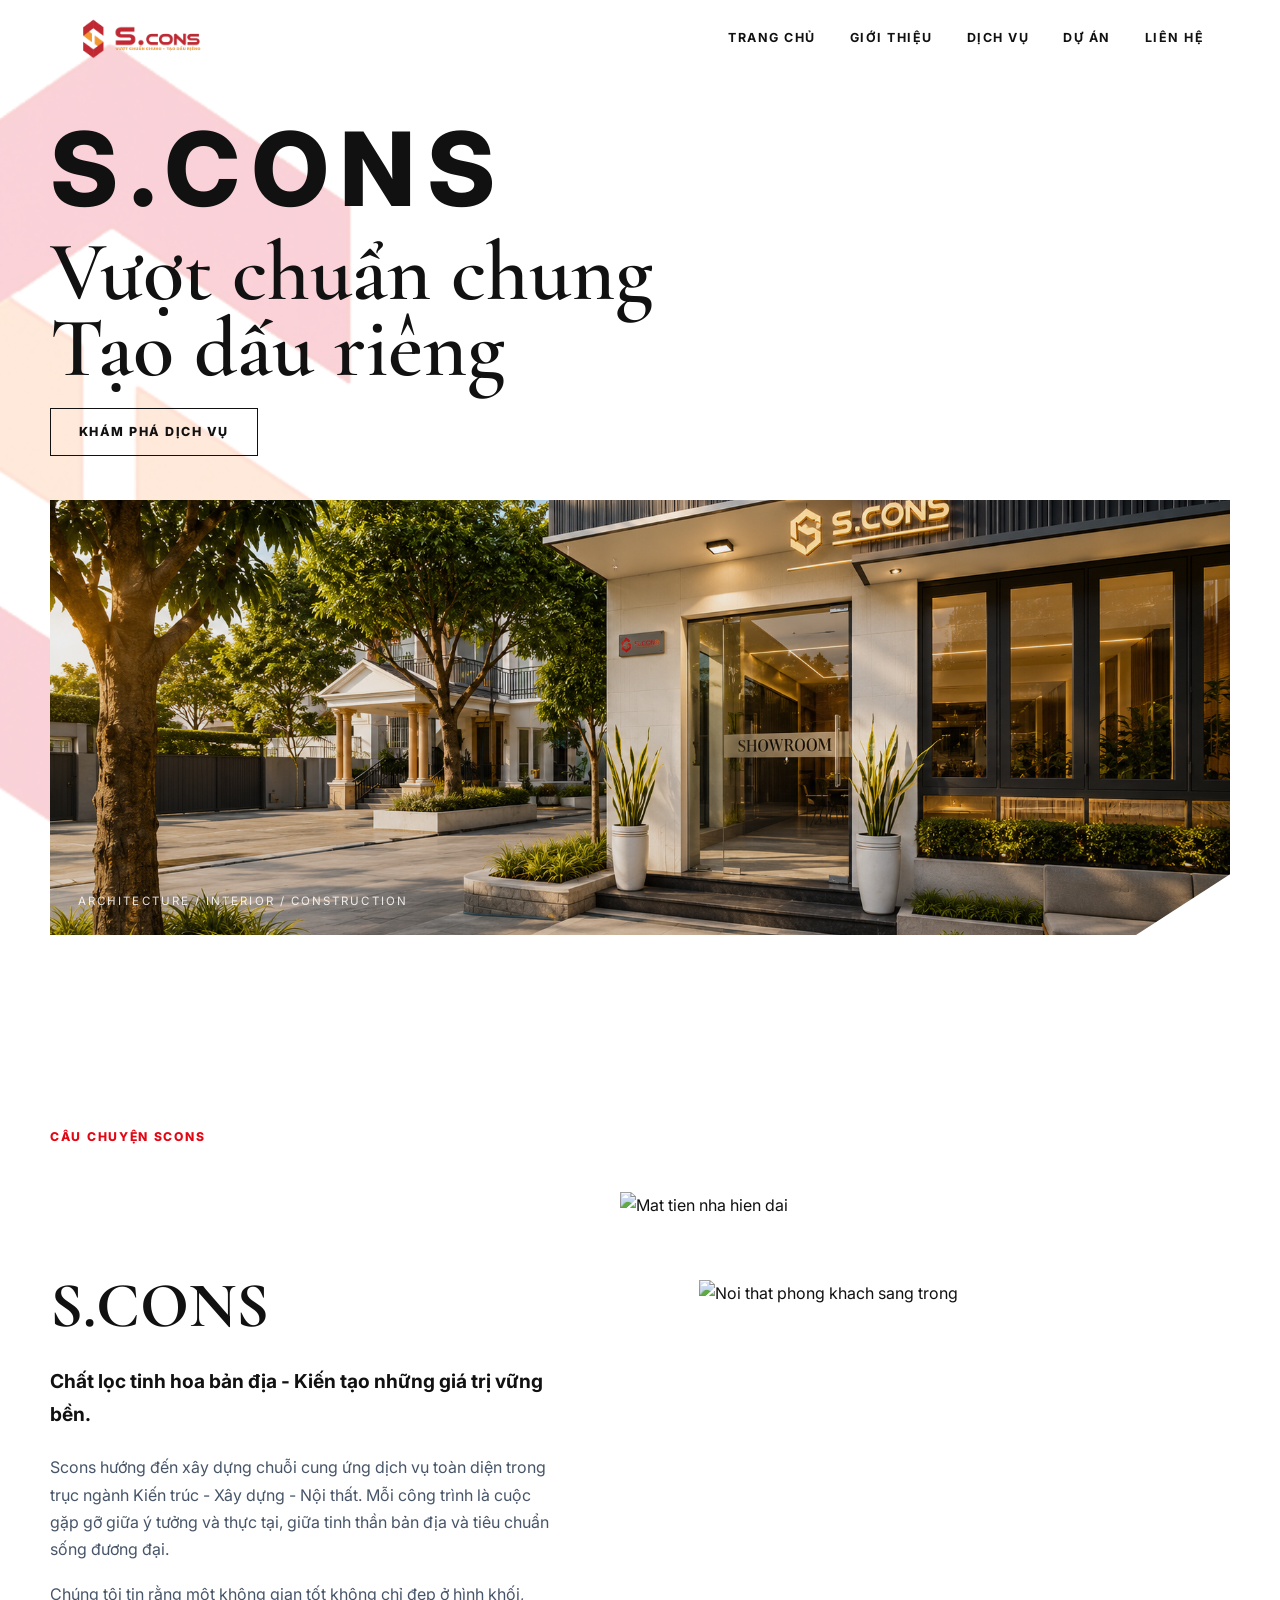
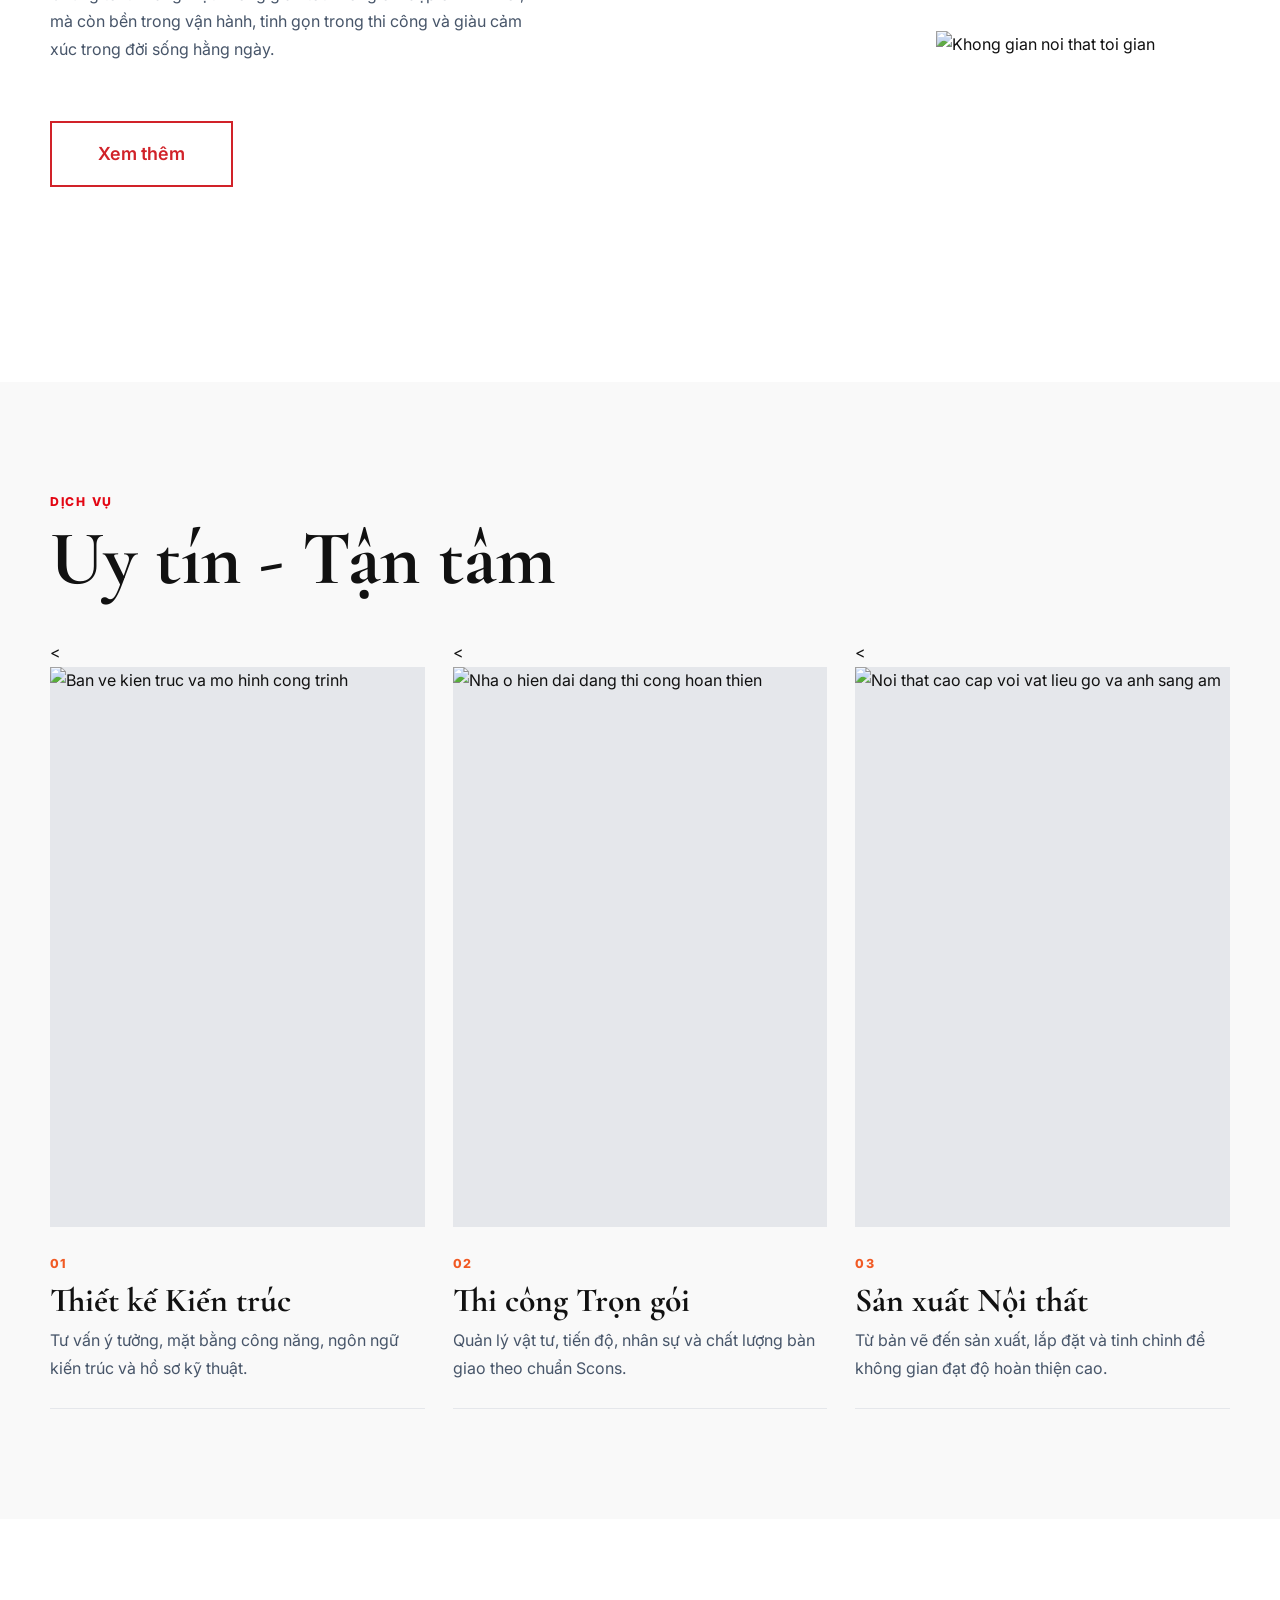
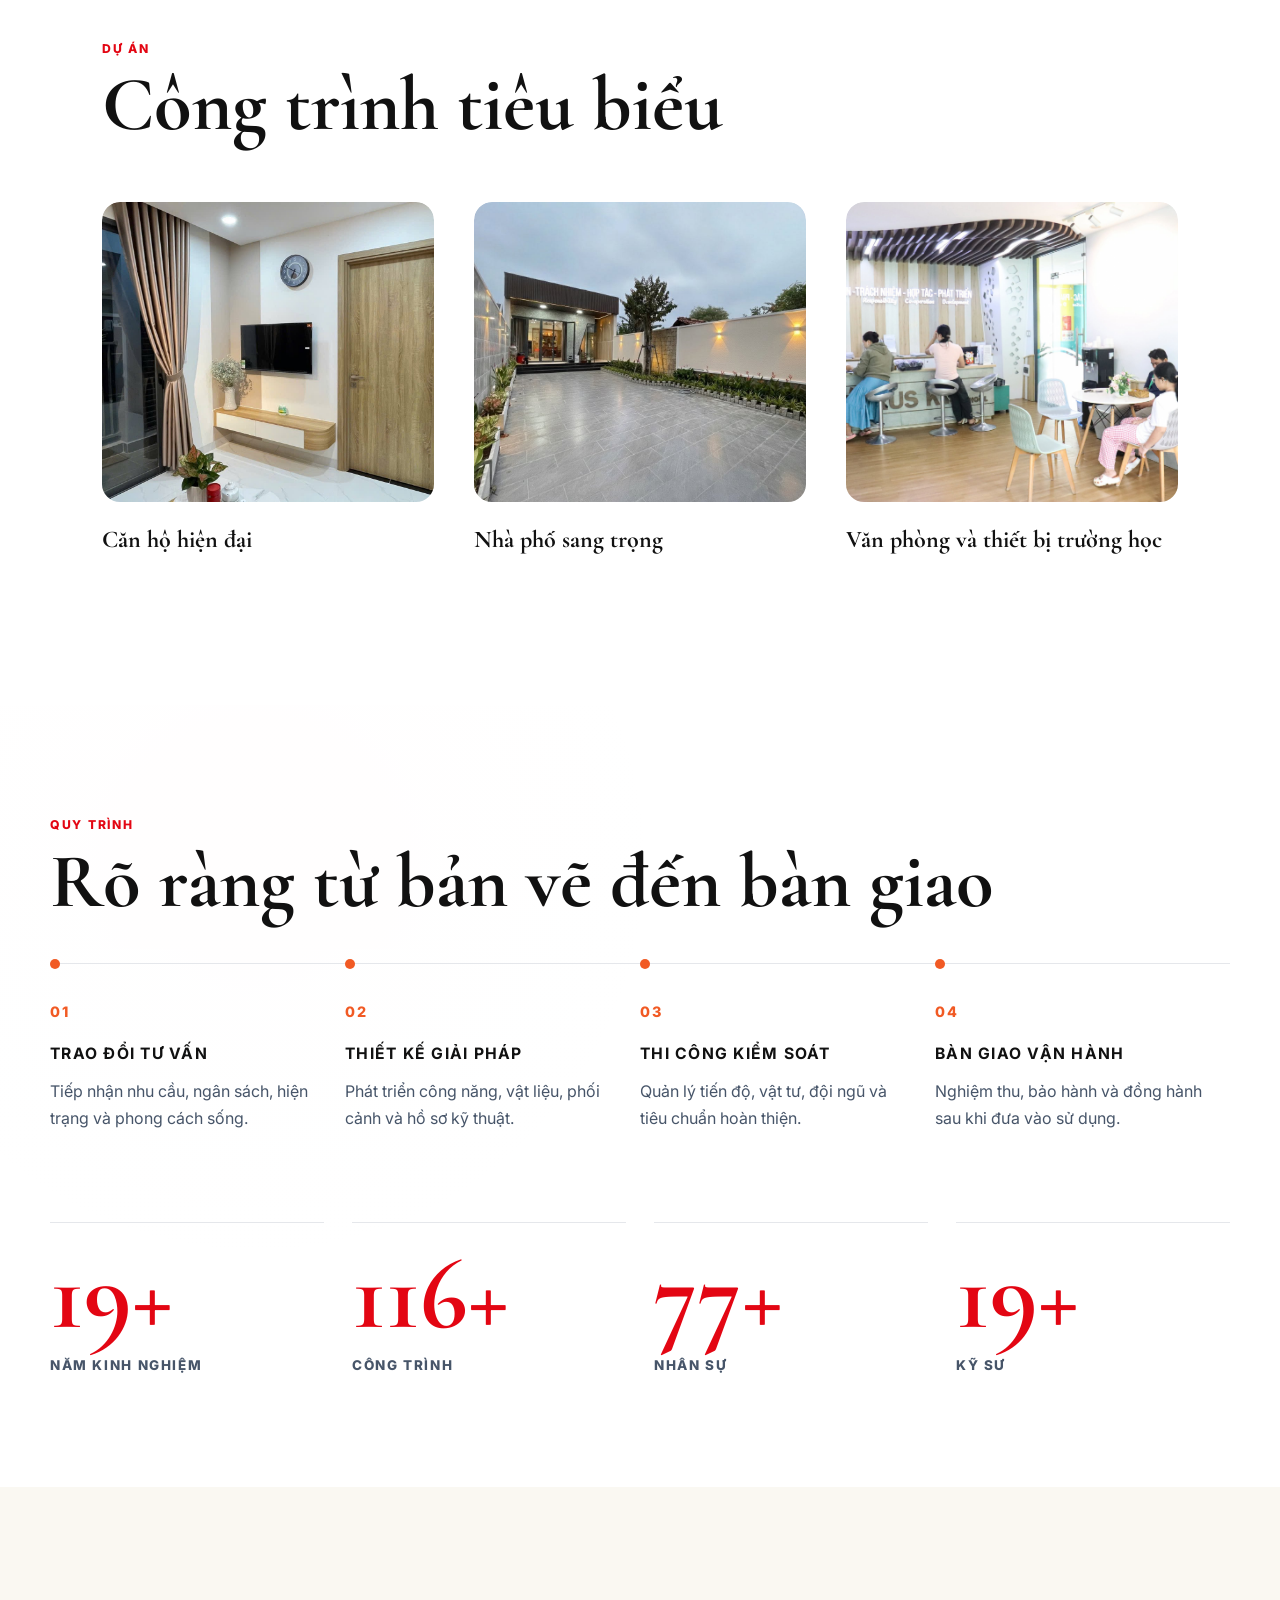
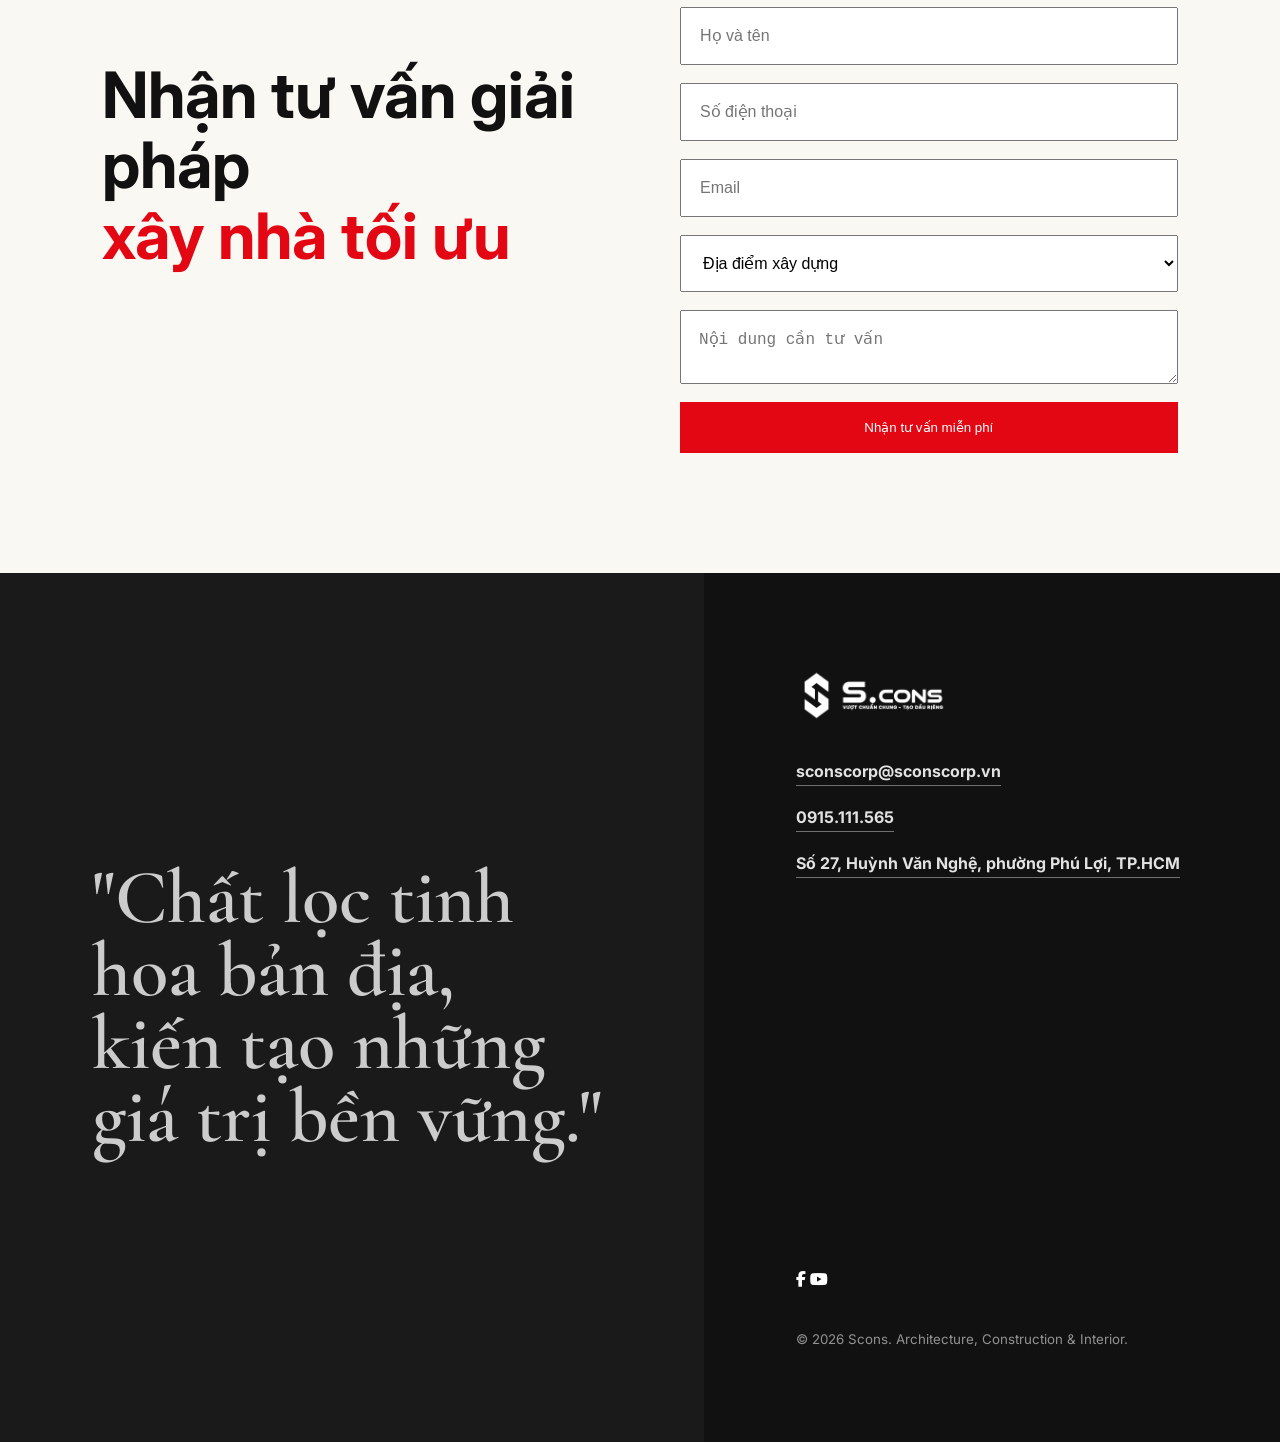
==== commit f3d76058: "Update hero watermark logo" ====
--- a/index.html
+++ b/index.html
@@ -13,6 +13,9 @@
   <link rel="stylesheet" href="style.css">
 </head>
 <body>
+  <div class="brand-watermark">
+    <img src="Logo/S-logo.png" alt="">
+</div>
   <header class="site-header" id="siteHeader">
     <a class="brand" href="#home" aria-label="Scons">
       <img src="Logo/Logo.png" alt="Scons">
--- a/style.css
+++ b/style.css
@@ -2338,3 +2338,32 @@
 font-size:24px;
 
 }
+/* ==========================
+   BACKGROUND LOGO
+========================== */
+
+.brand-watermark{
+    position:fixed;
+    left:-660px;
+    top:50%;
+    transform:translateY(-50%);
+    width:1520px;
+    z-index:-1;
+    pointer-events:none;
+    user-select:none;
+}
+
+.brand-watermark img{
+    width:100%;
+    display:block;
+    opacity:.18;
+    filter:grayscale(5%);
+}
+.brand-watermark{
+
+    transition:0.8s;
+}
+body:hover .brand-watermark{
+
+    opacity:1;
+}
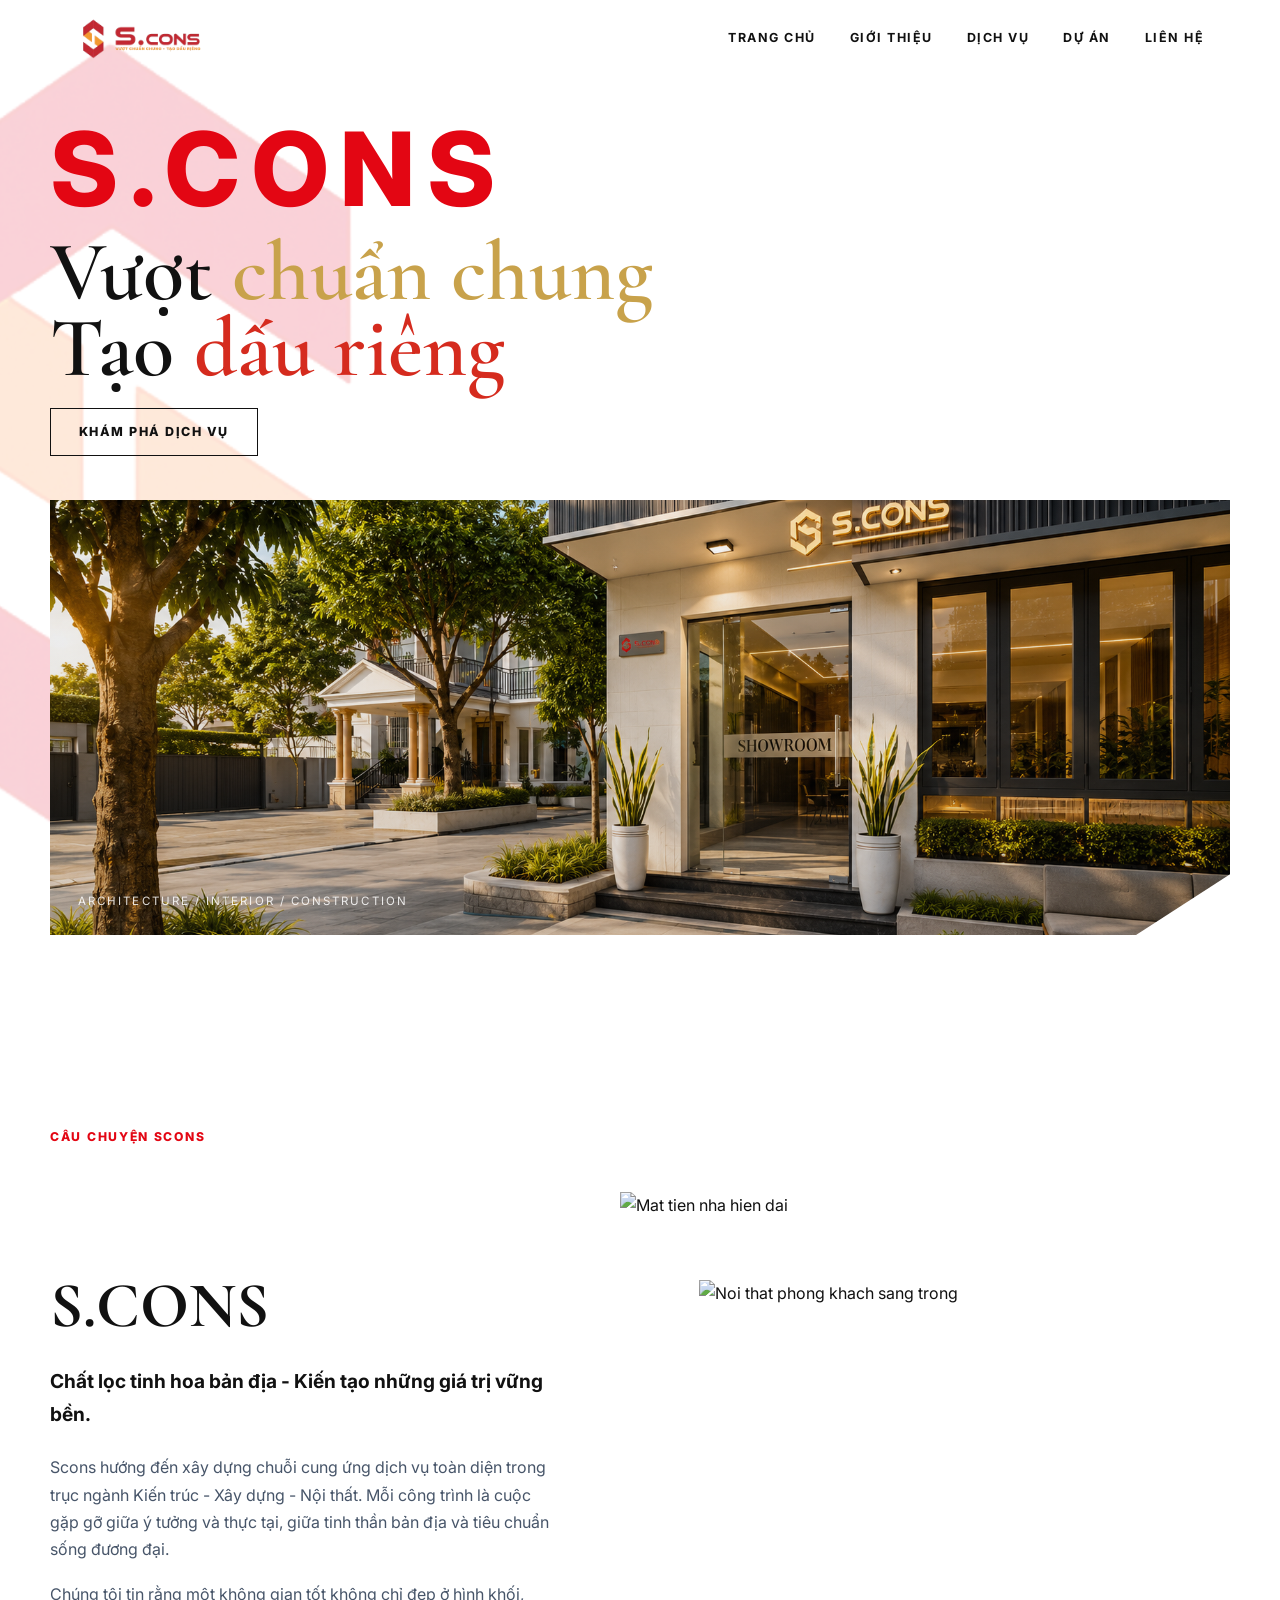
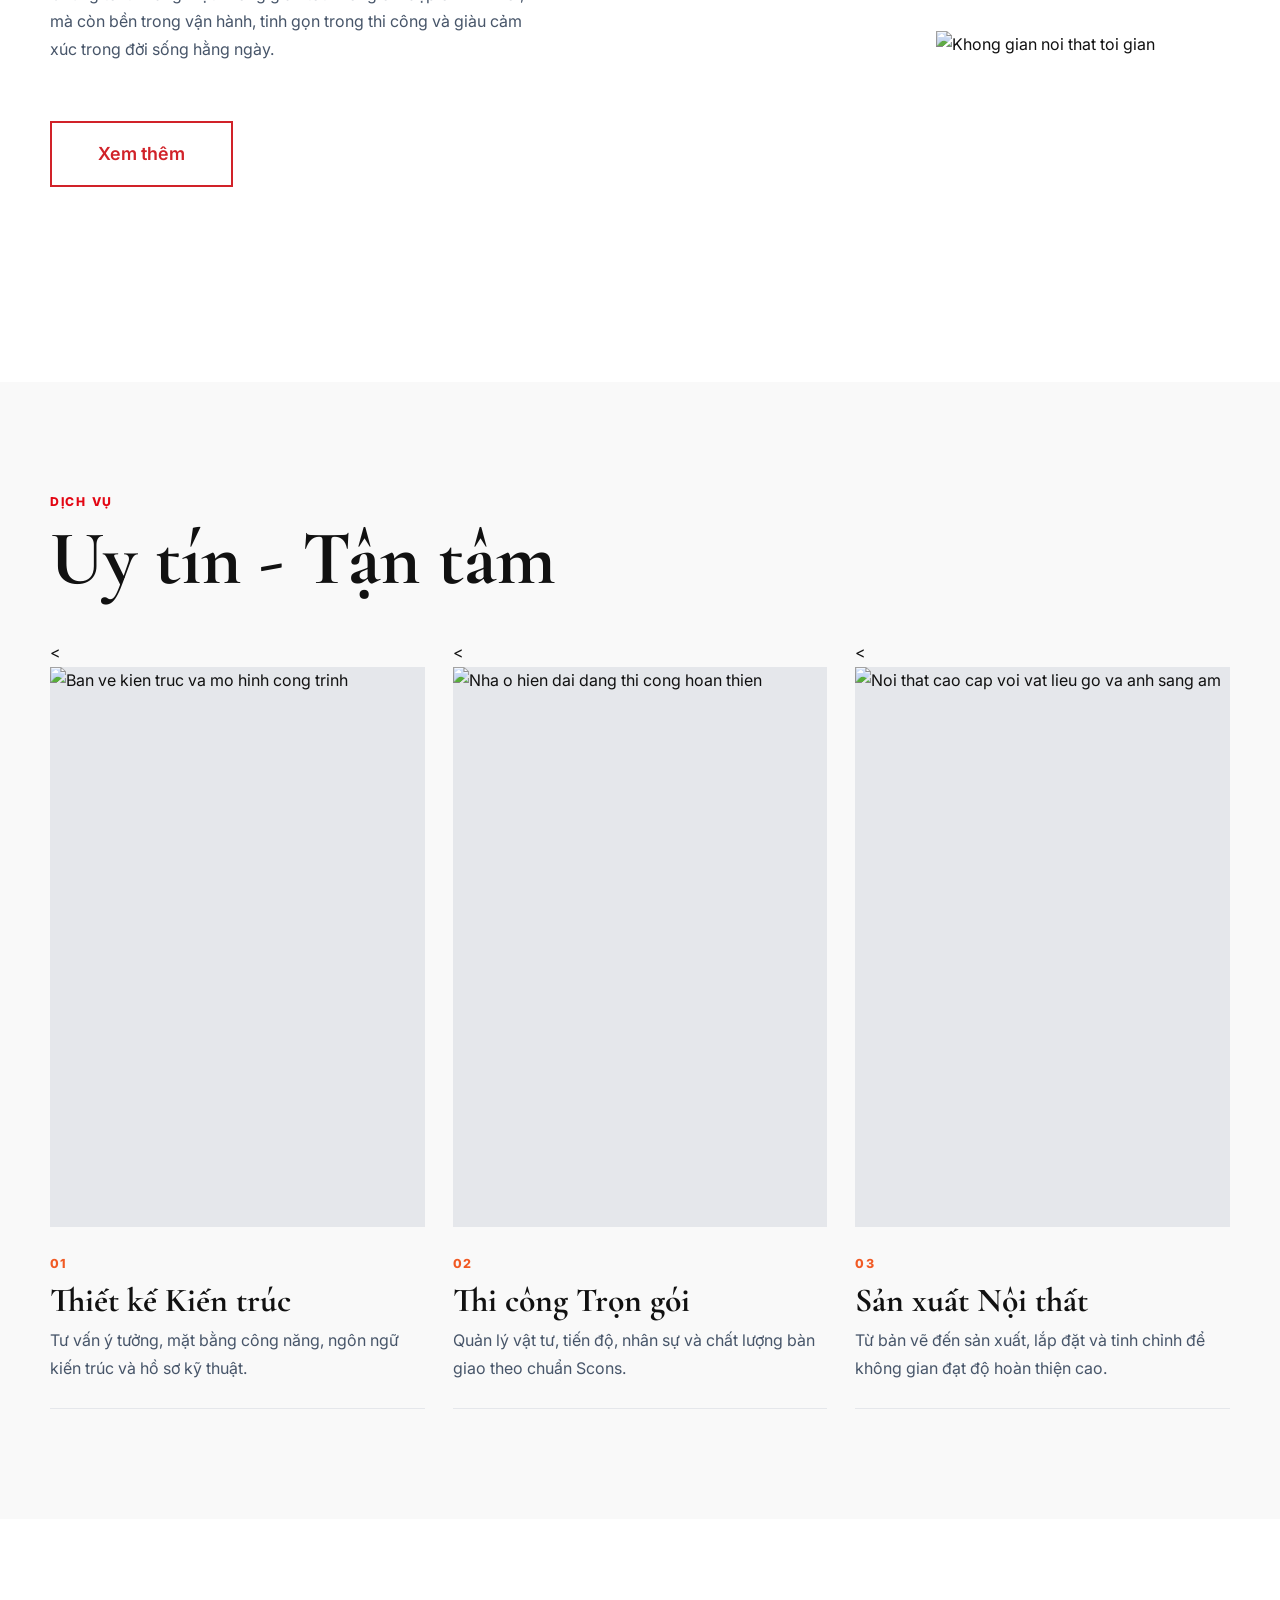
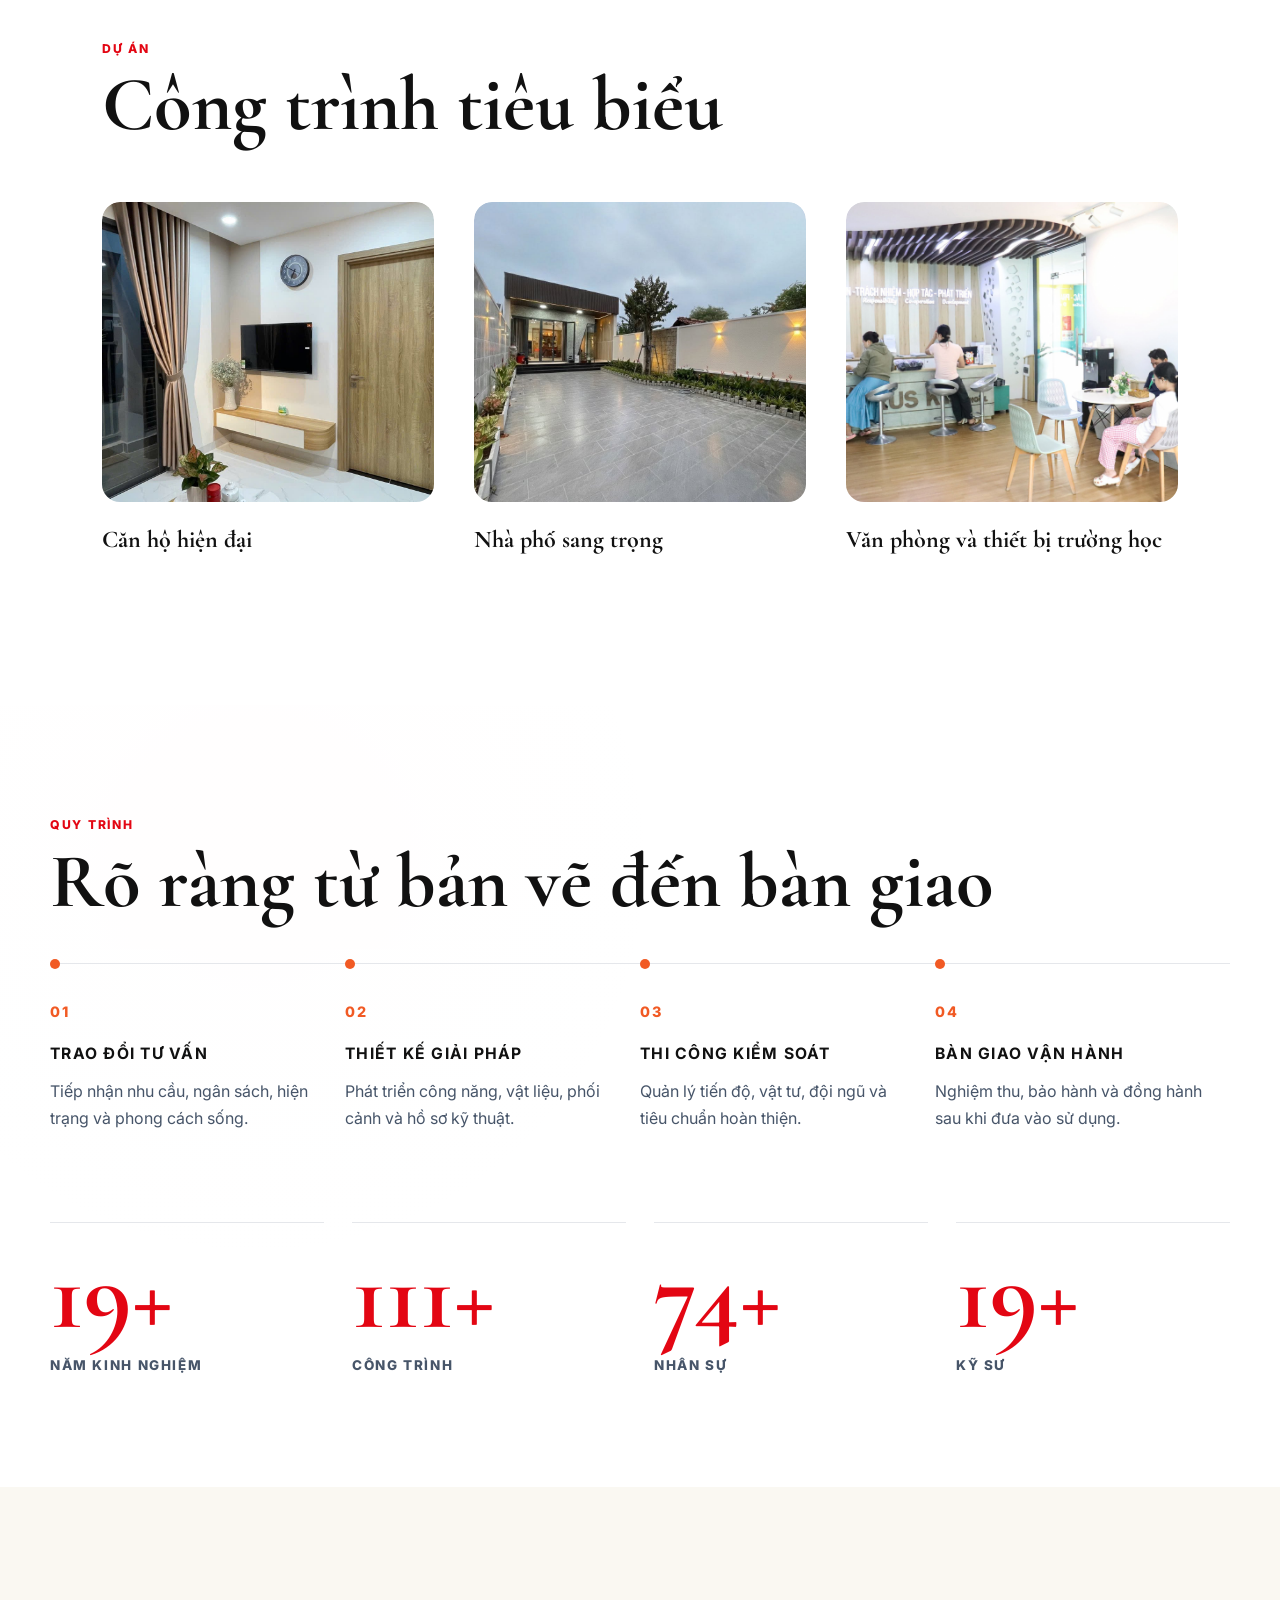
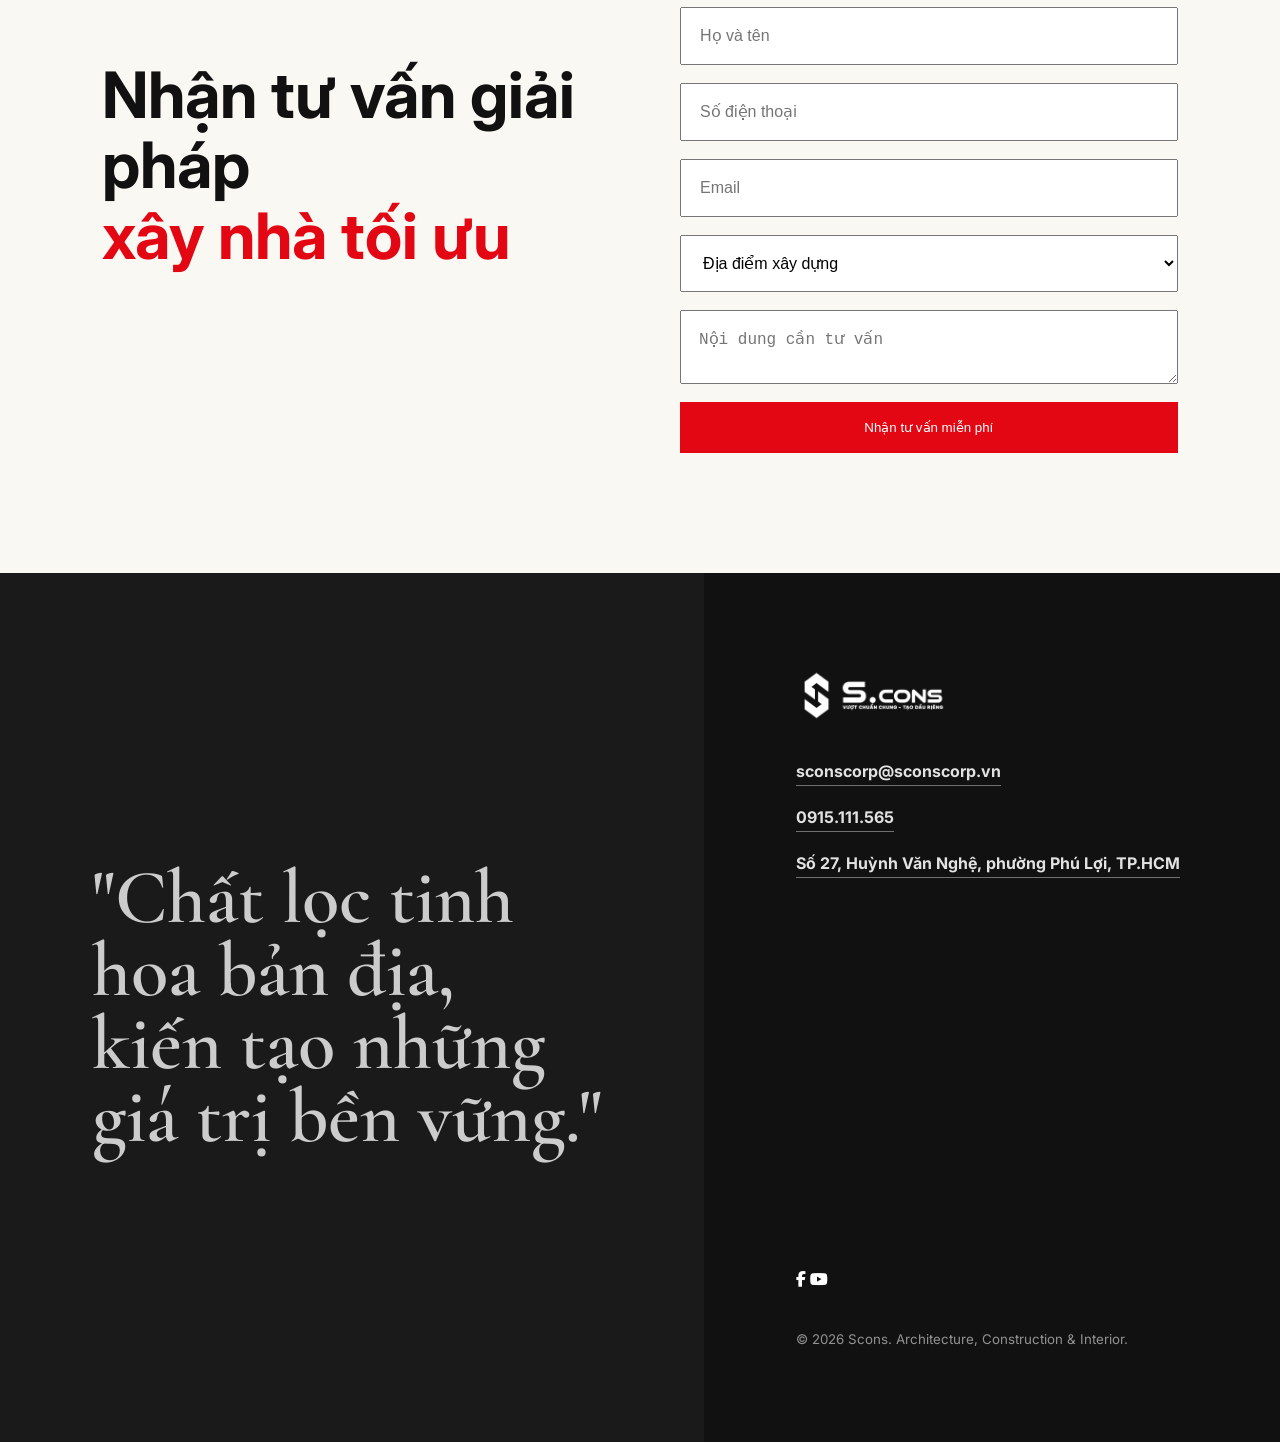
==== commit 9dd6751c: "doi mau SCONS" ====
--- a/index.html
+++ b/index.html
@@ -60,7 +60,9 @@
 
       <div class="hero-copy reveal">
         <p class="eyebrow">S.CONS</p>
-        <h1>Vượt chuẩn chung<br>Tạo dấu riêng</h1>
+        <h1>  Vượt <span class="gold-text">chuẩn chung</span><br>
+              Tạo <span class="red-text">dấu riêng</span>
+        </h1>
         <a class="outline-cta" href="#services">Khám Phá Dịch Vụ</a>
       </div>
 
--- a/style.css
+++ b/style.css
@@ -194,6 +194,13 @@
 }
 
 .hero {
+  .gold-text{
+    color:#c8a24b;
+}
+
+.red-text{
+    color:#d52b1e;
+}
   position: relative;
   overflow: hidden;
   width: var(--container);
@@ -213,7 +220,7 @@
 
 .eyebrow {
   margin: 0;
-  color: var(--ink);
+  color: var(--red);
   font-size: clamp(2.8rem, 8vw, 6.6rem);
   font-weight: 800;
   line-height: 0.82;
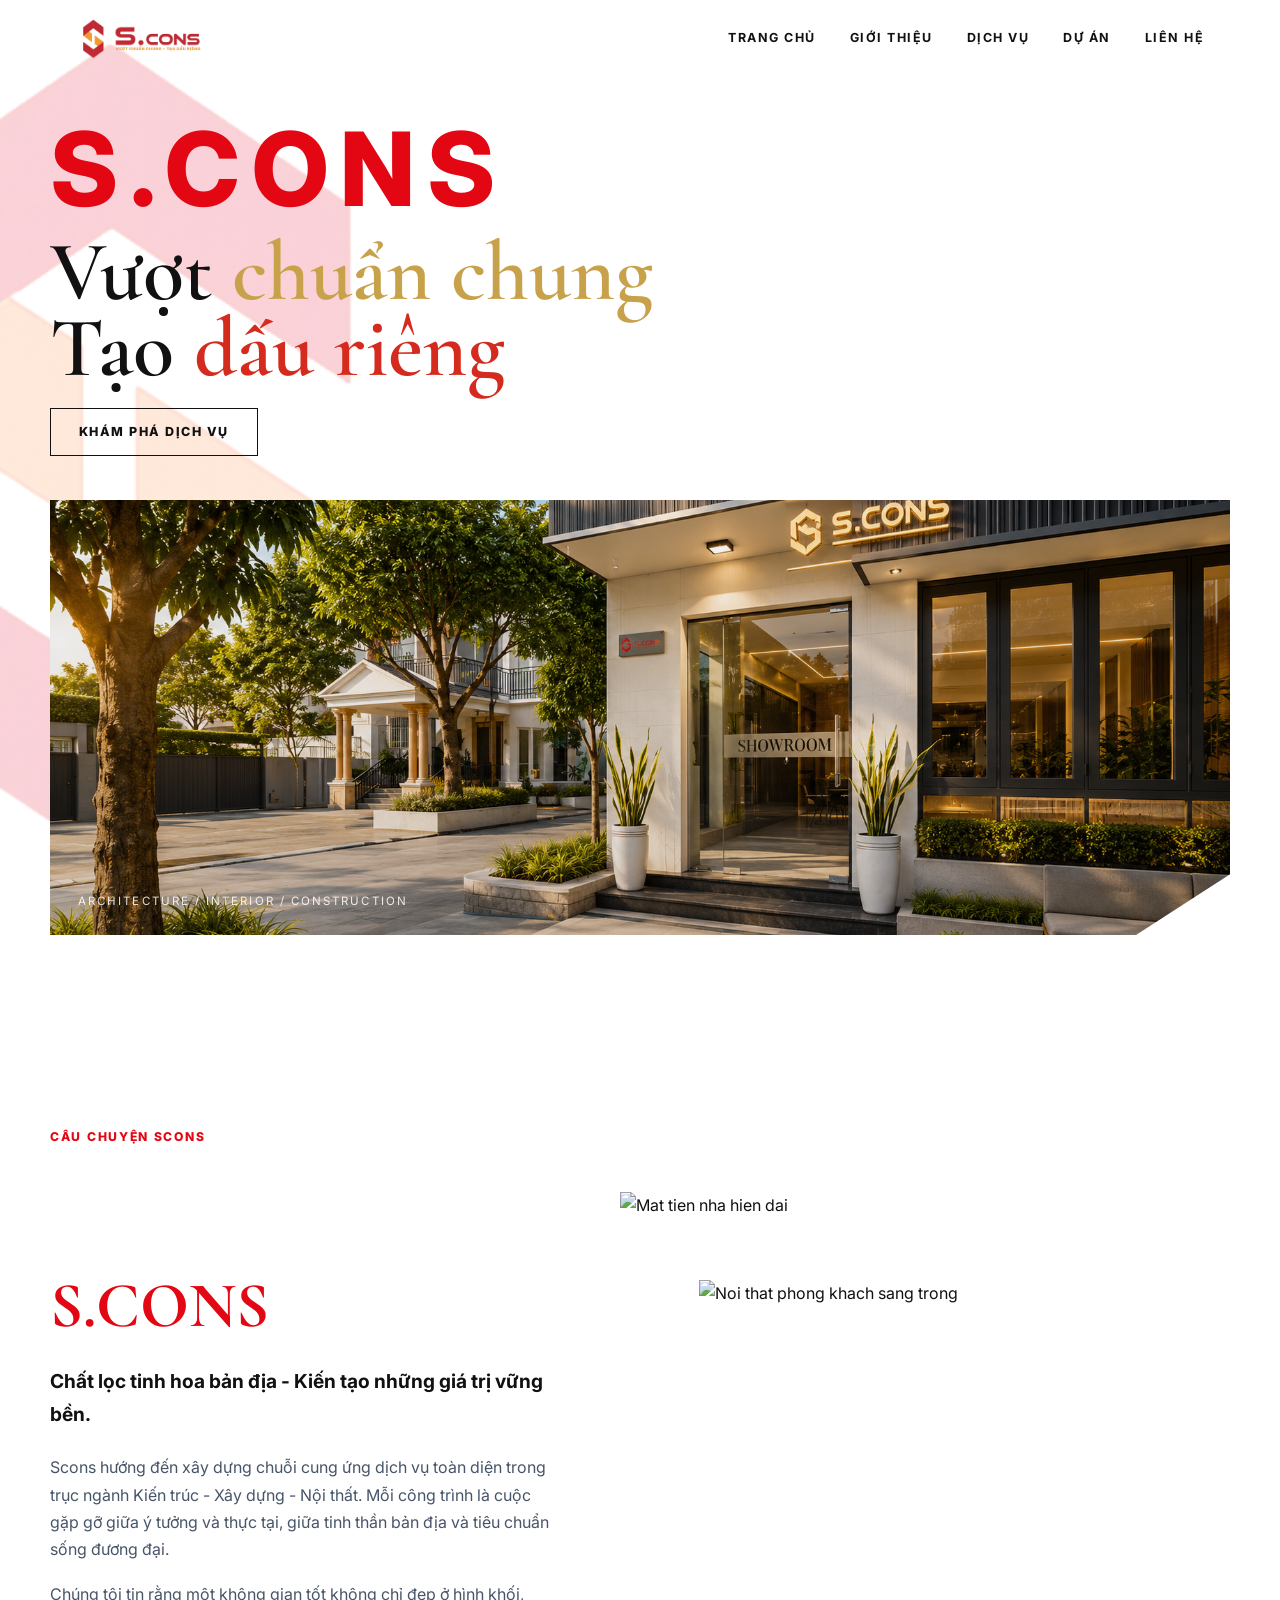
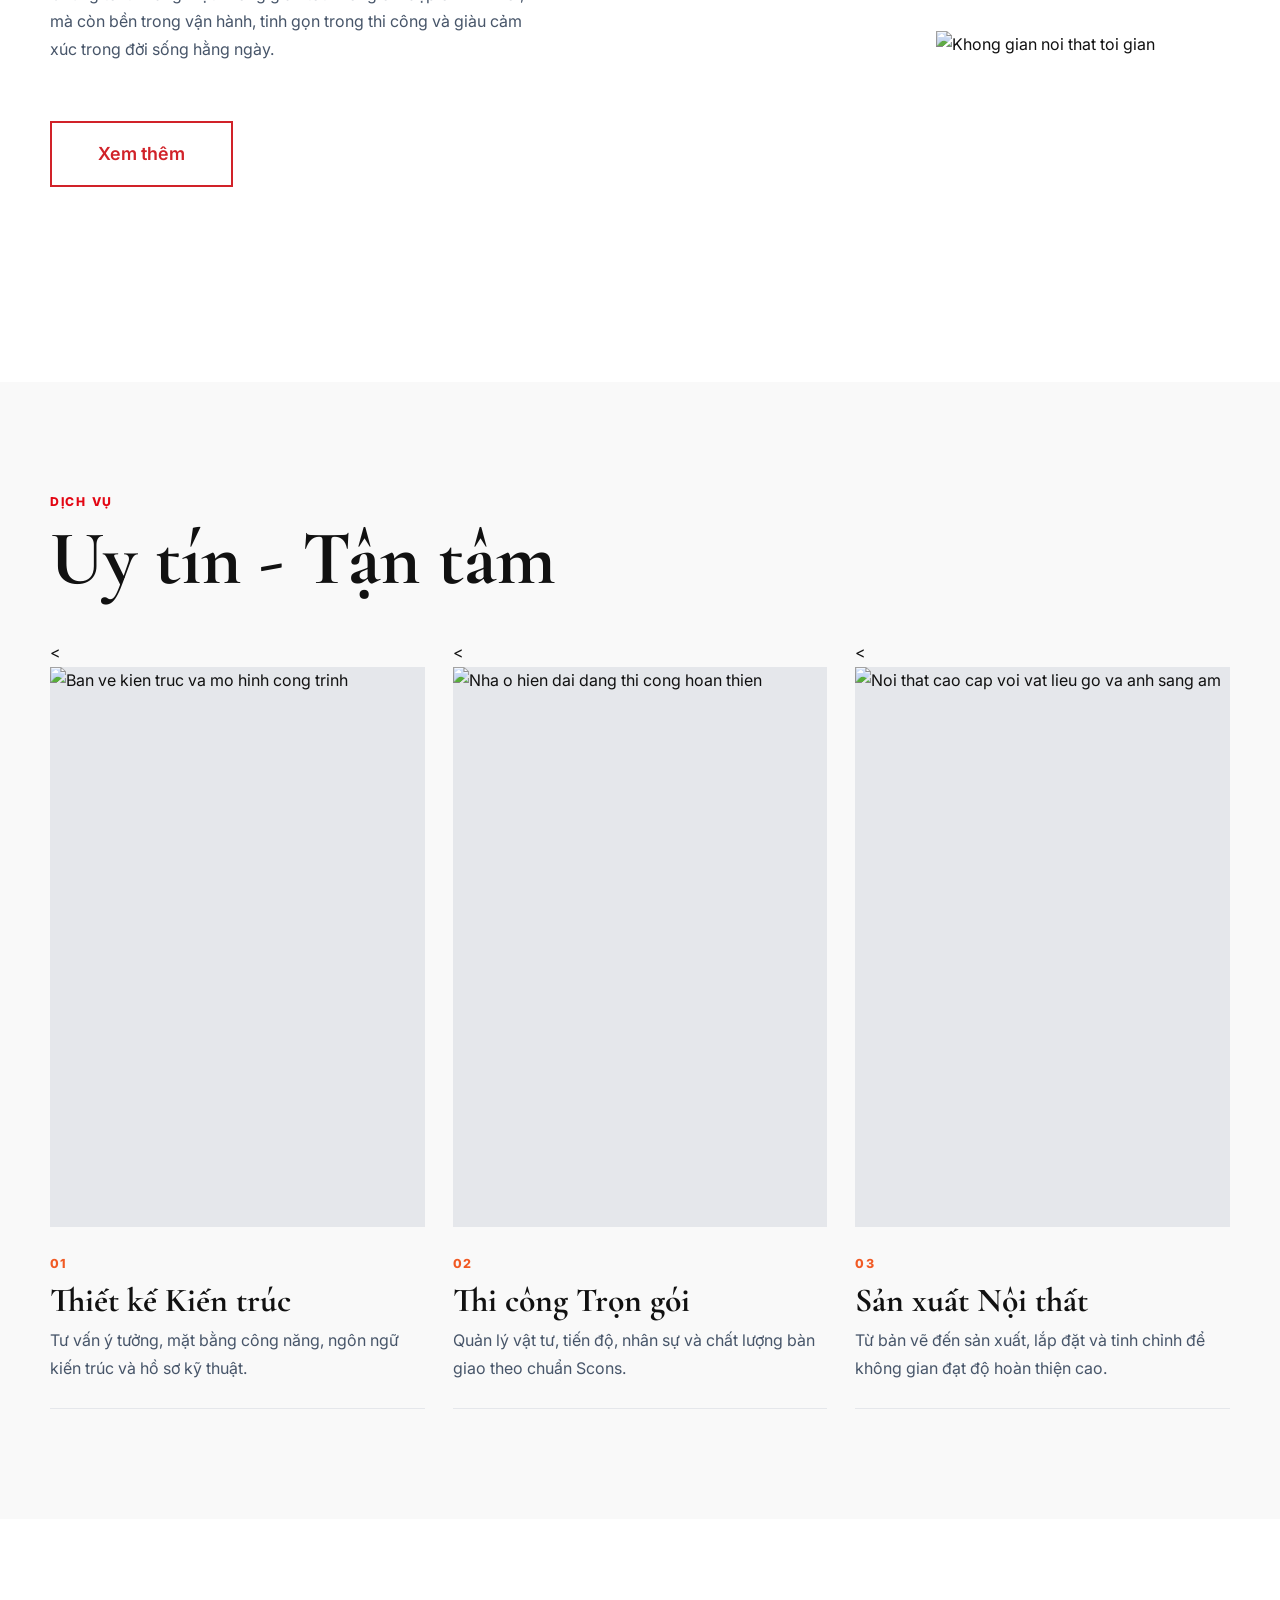
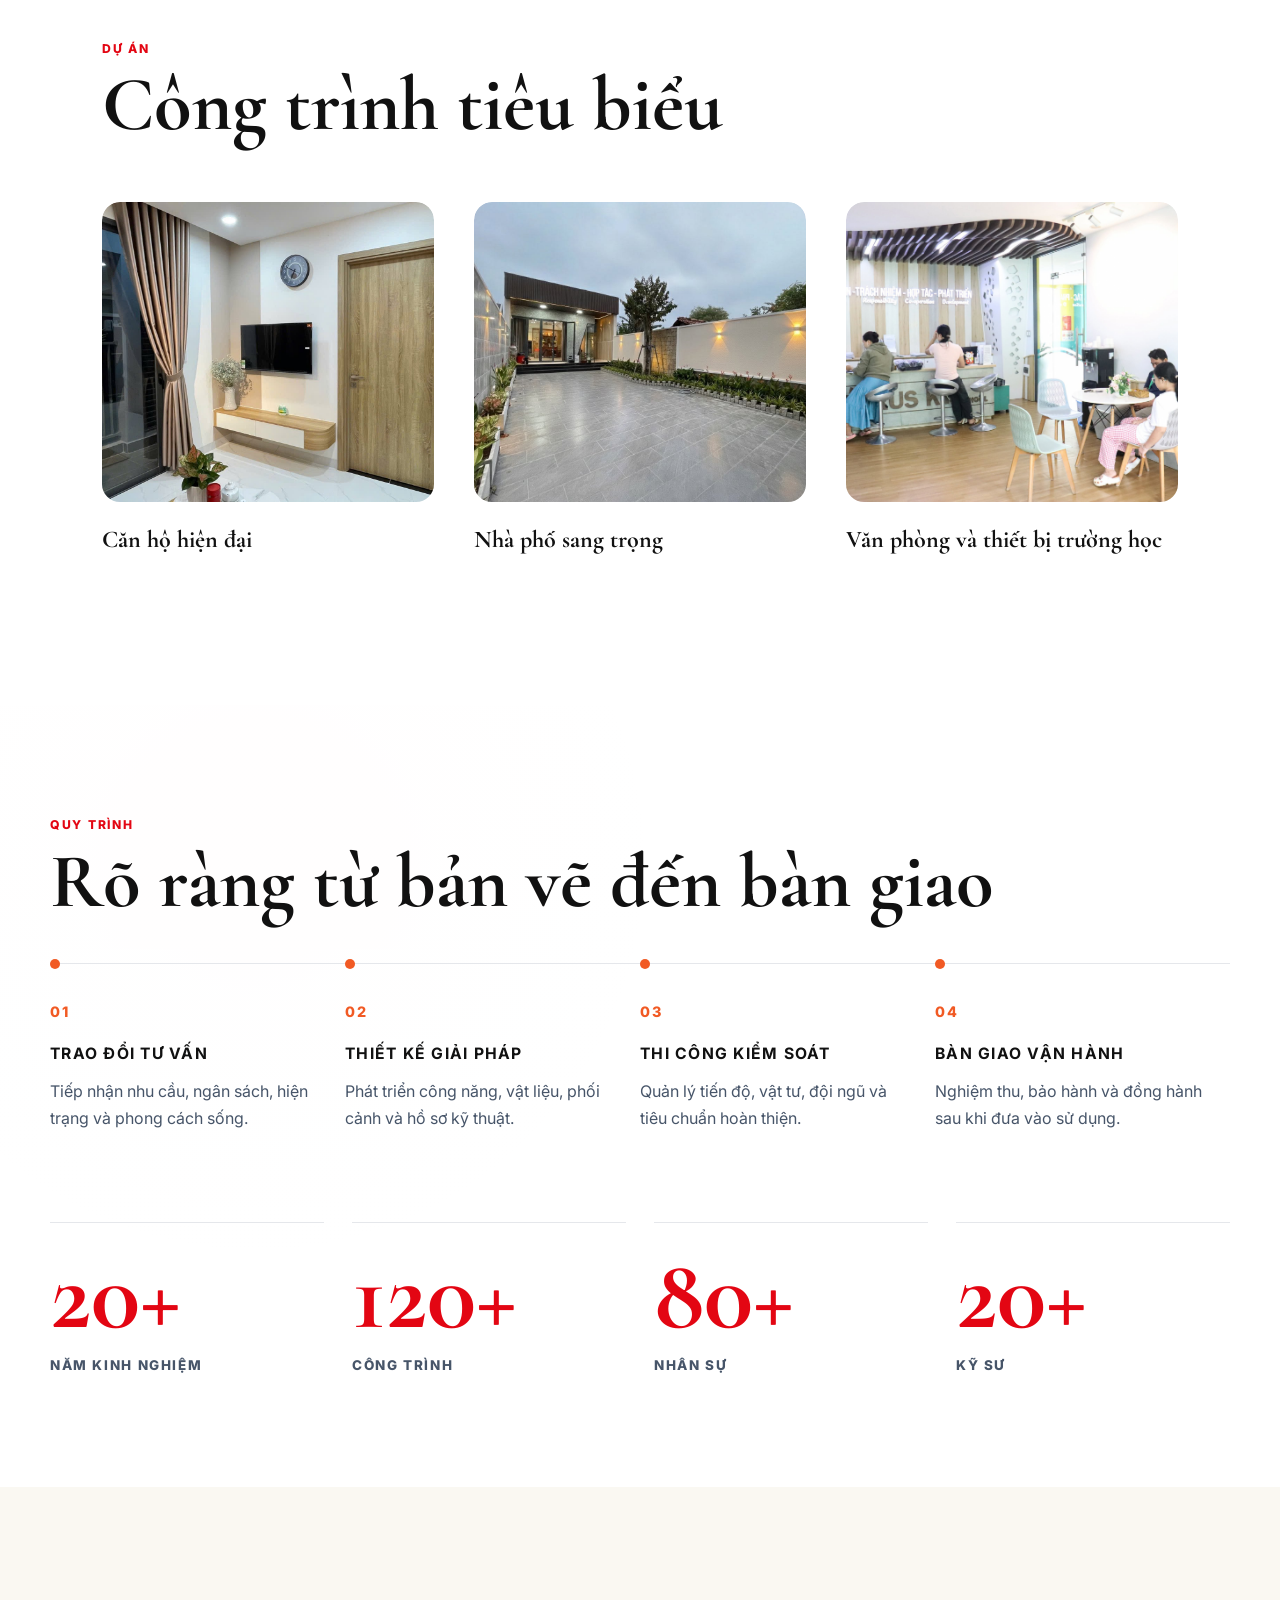
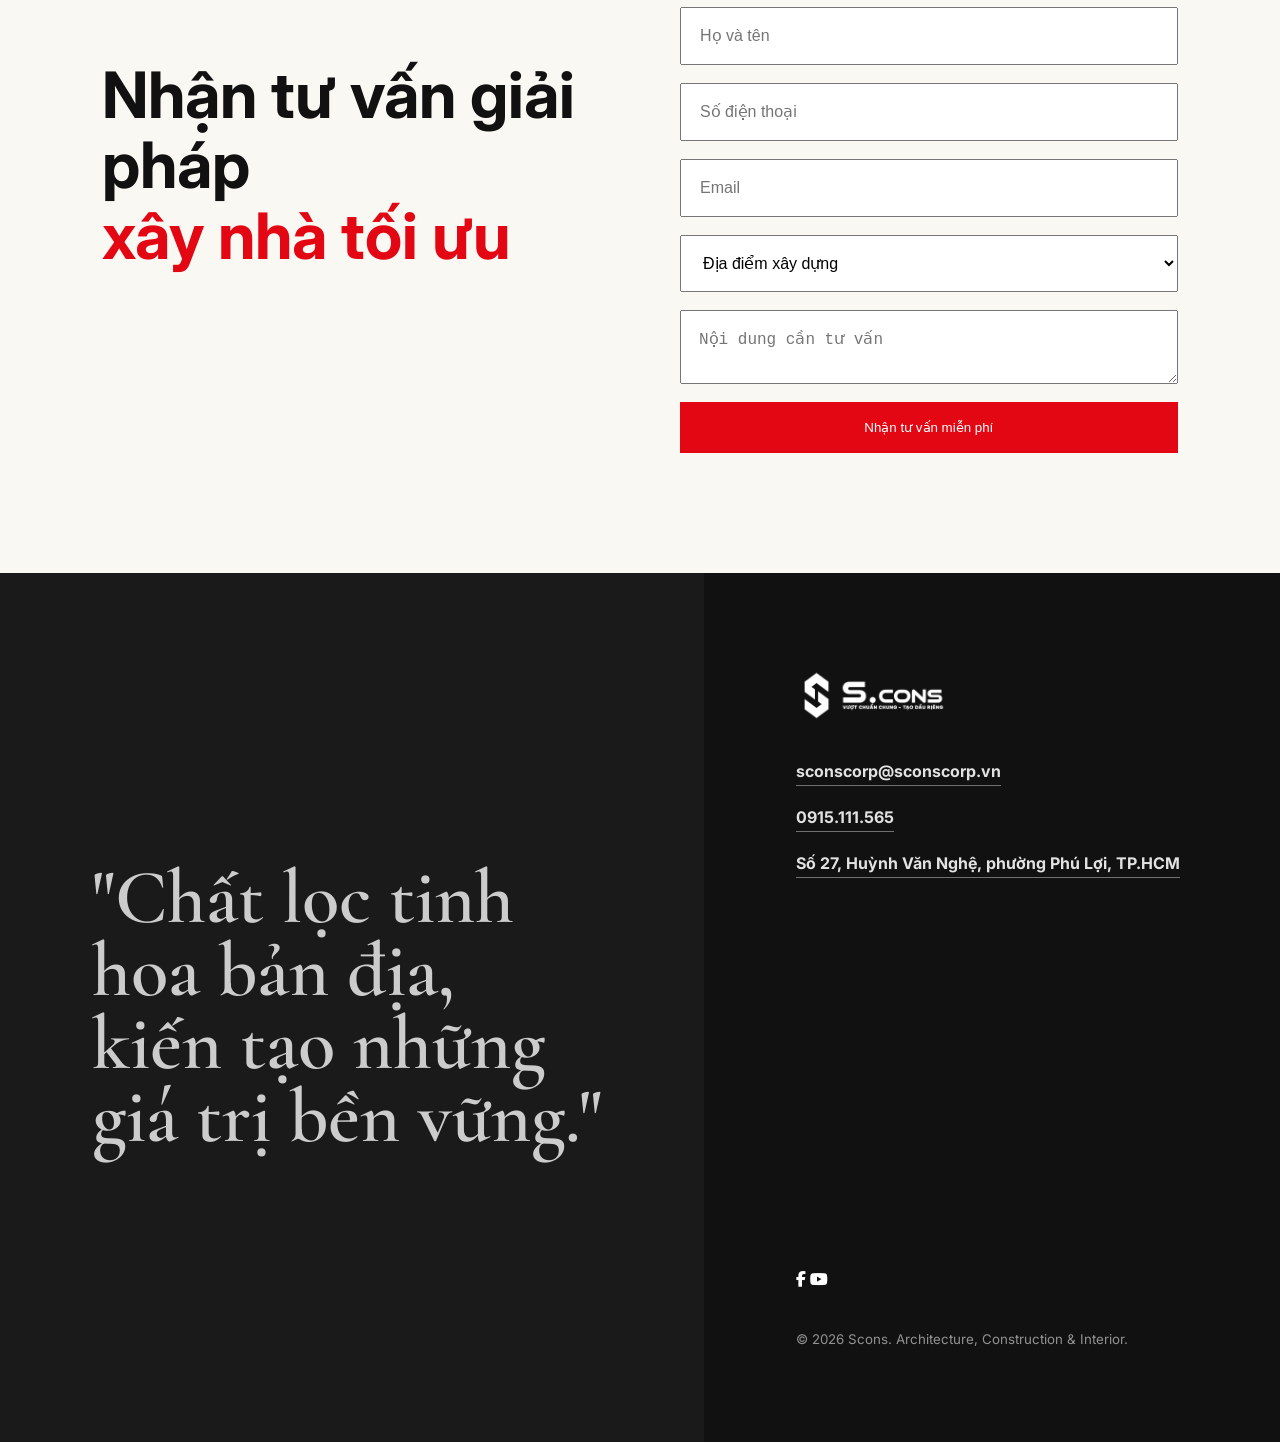
==== commit ca86662d: "doi mau SCONS lan 2" ====
--- a/index.html
+++ b/index.html
@@ -76,7 +76,7 @@
       <div class="section-kicker reveal">Câu chuyện Scons</div>
       <div class="about-grid">
         <div class="about-text reveal">
-          <h2>S.CONS</h2>
+          <h2><span class="brand-red">S.CONS</h2>
           <p class="lead">Chất lọc tinh hoa bản địa - Kiến tạo những giá trị vững bền.</p>
           <p>Scons hướng đến xây dựng chuỗi cung ứng dịch vụ toàn diện trong trục ngành Kiến trúc - Xây dựng - Nội thất. Mỗi công trình là cuộc gặp gỡ giữa ý tưởng và thực tại, giữa tinh thần bản địa và tiêu chuẩn sống đương đại.</p>
           <p>Chúng tôi tin rằng một không gian tốt không chỉ đẹp ở hình khối, mà còn bền trong vận hành, tinh gọn trong thi công và giàu cảm xúc trong đời sống hằng ngày.</p>
--- a/style.css
+++ b/style.css
@@ -2374,3 +2374,7 @@
 
     opacity:1;
 }
+
+.brand-red{
+    color: var(--red);
+}
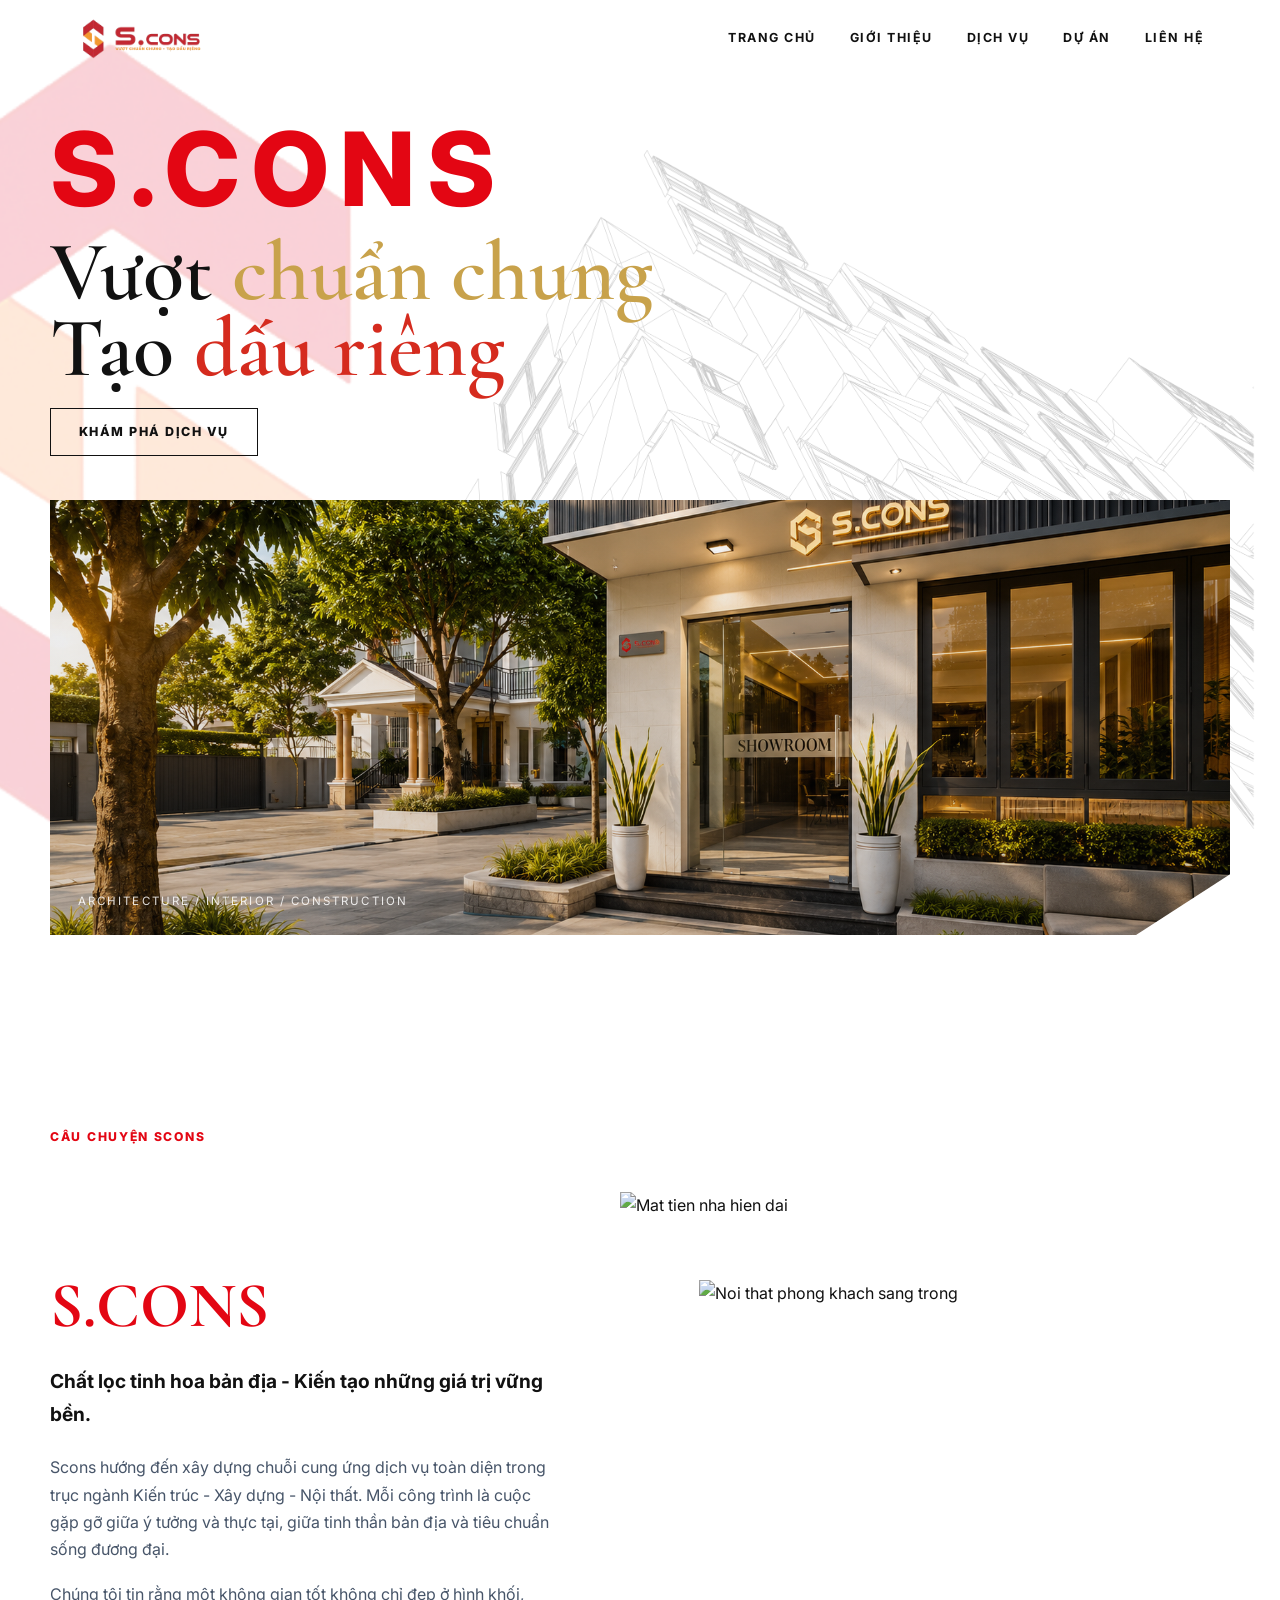
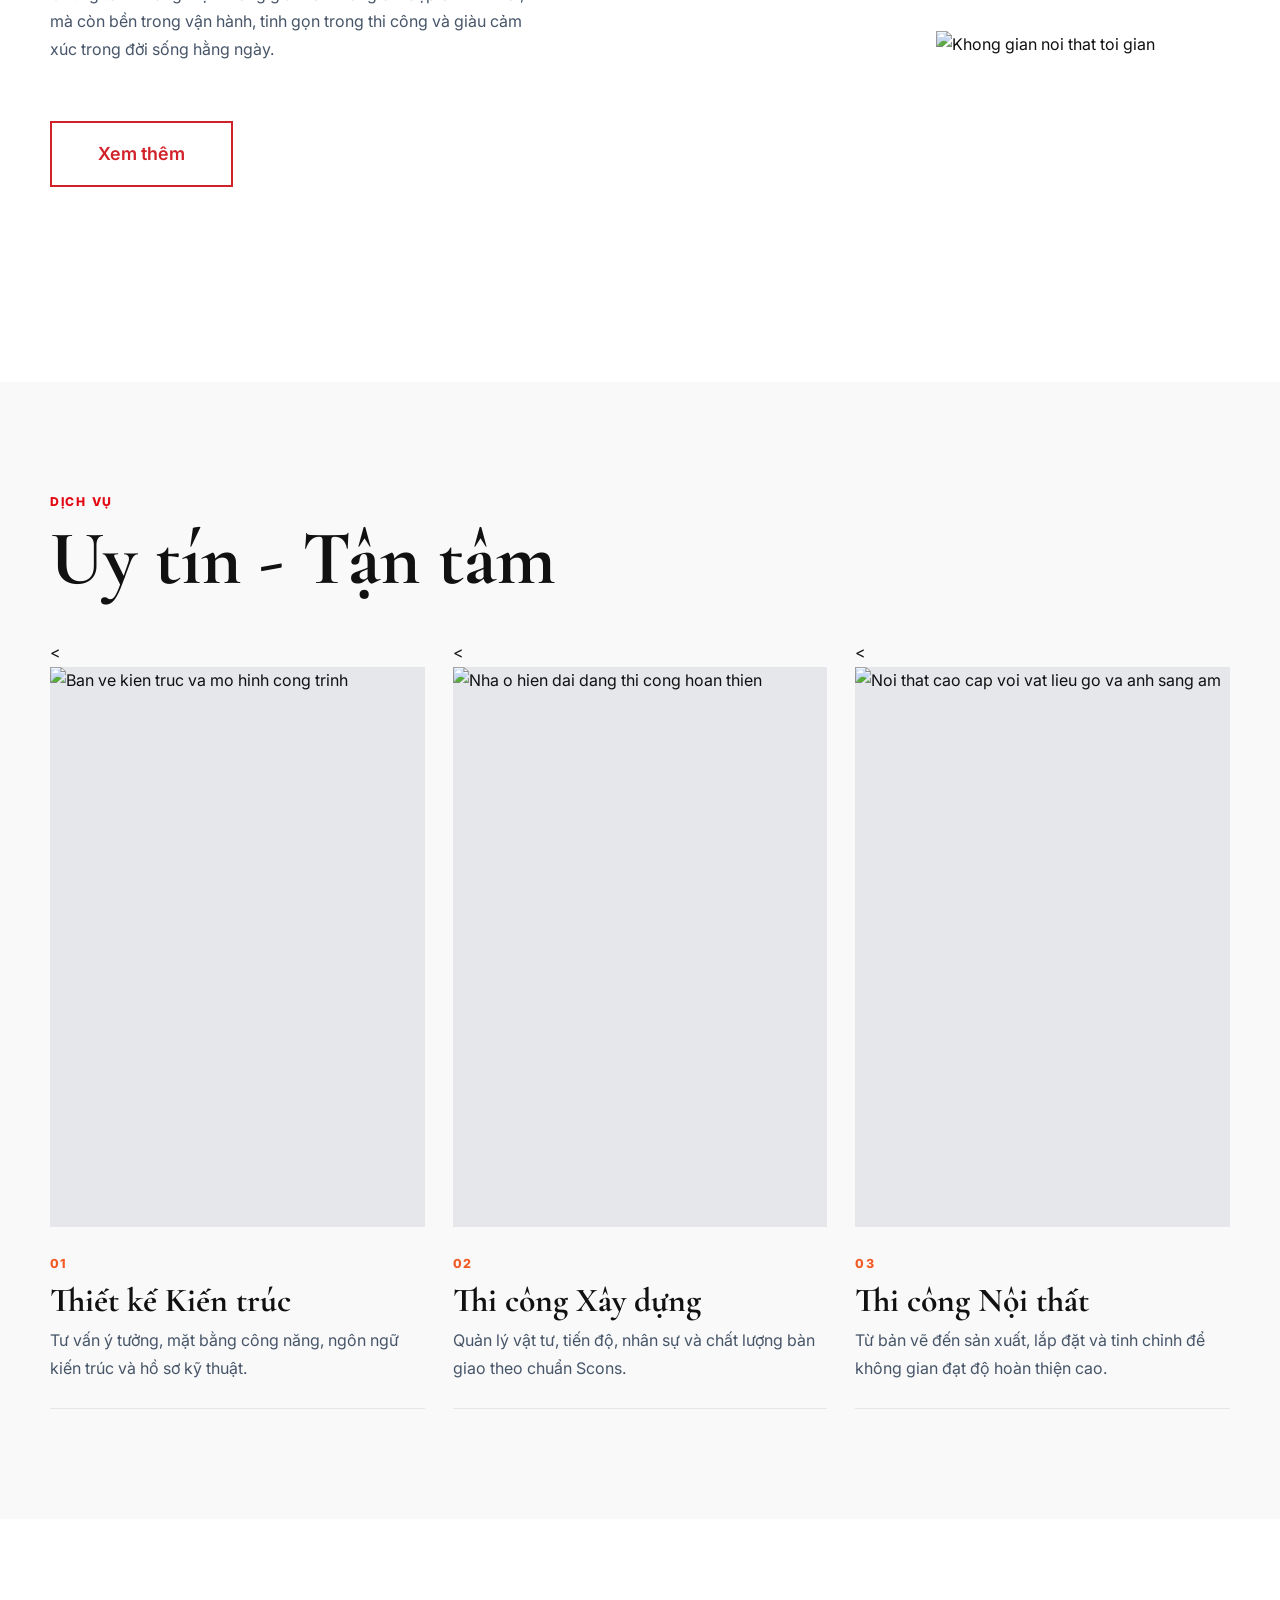
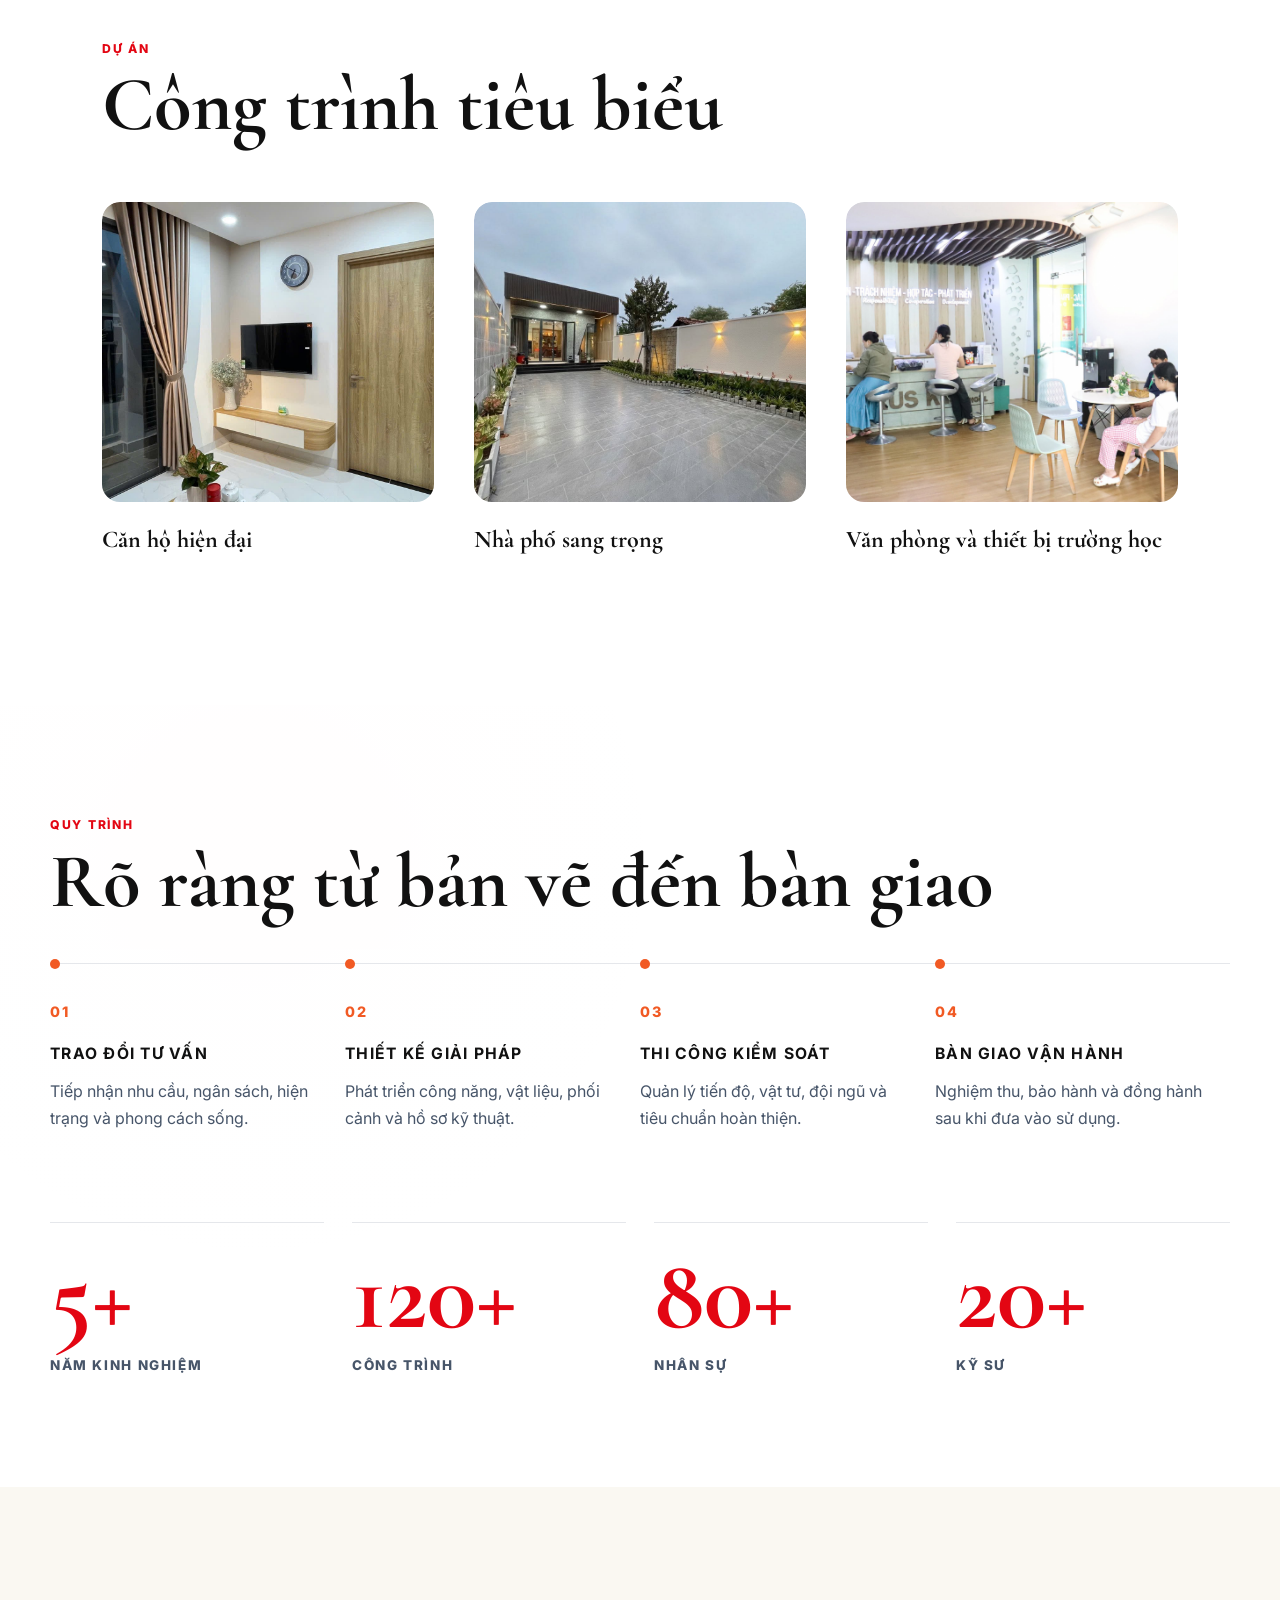
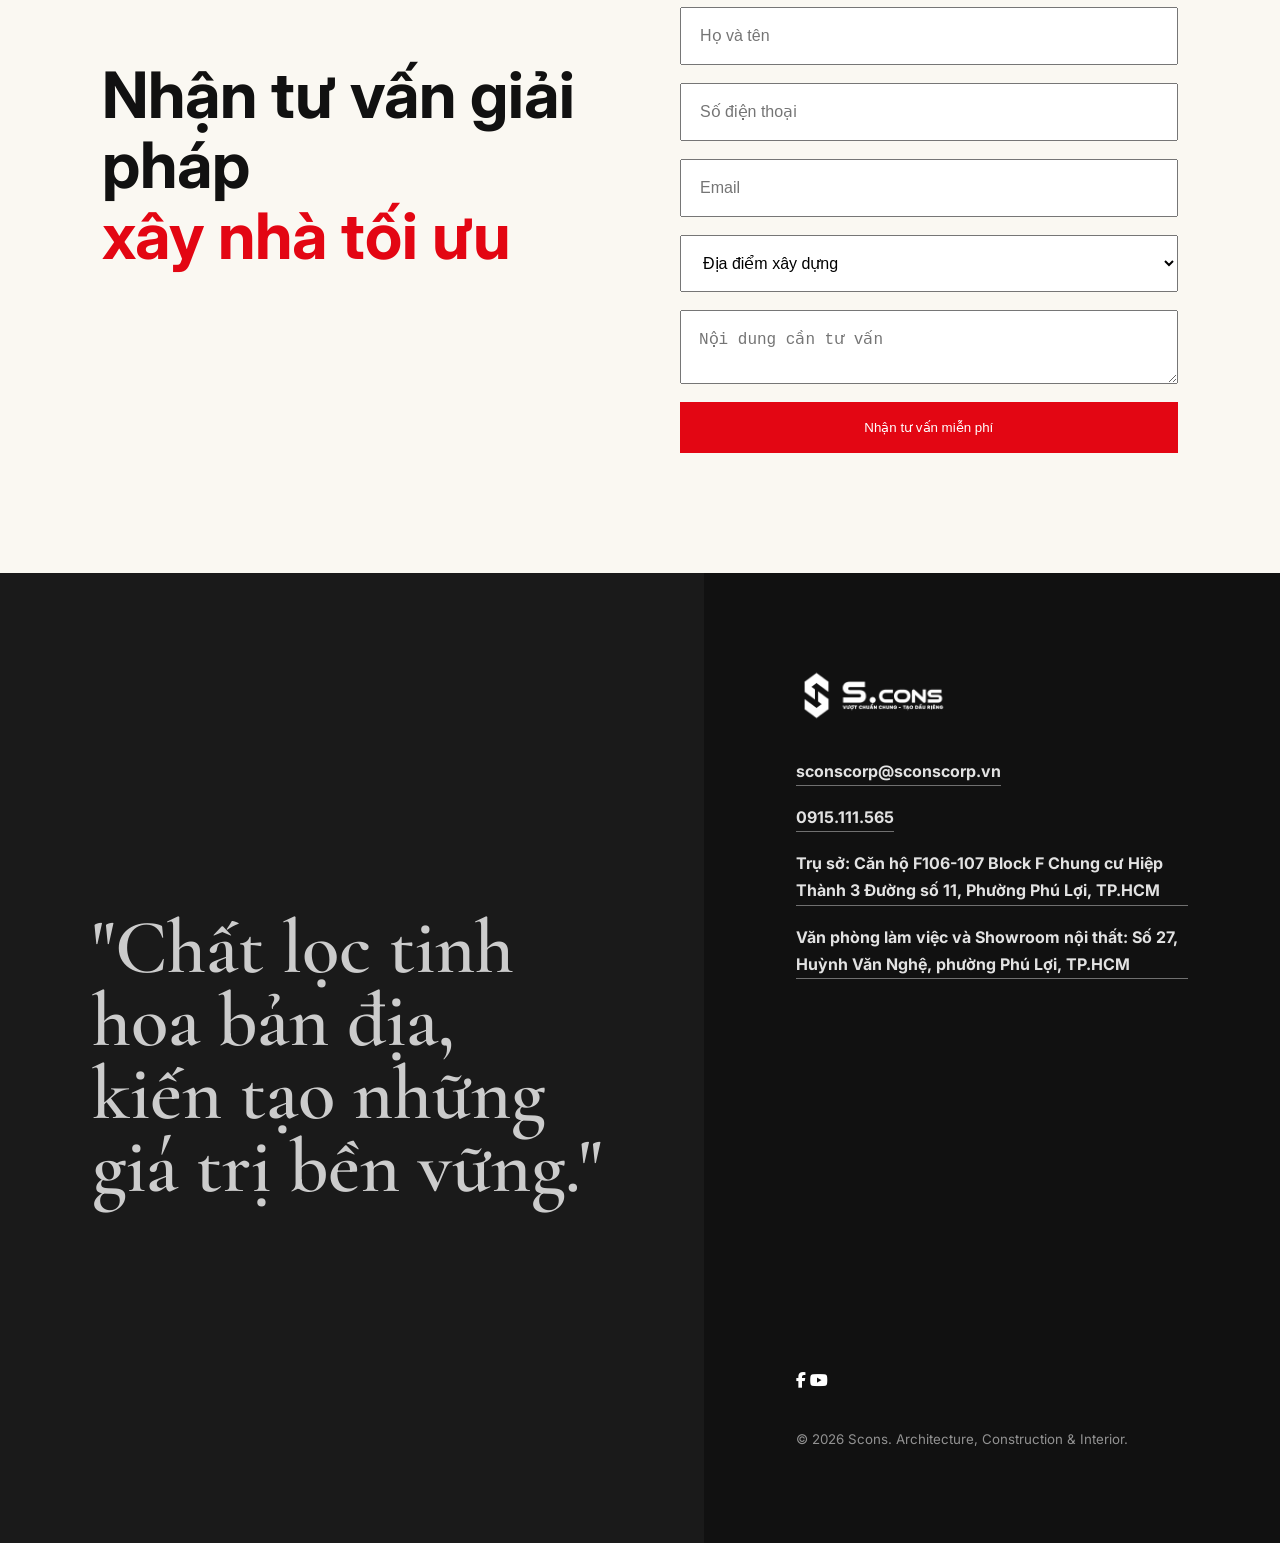
==== commit 90266e7b: "Thay doi sau cuoc hop ngay 07072026" ====
--- a/index.html
+++ b/index.html
@@ -16,6 +16,15 @@
   <div class="brand-watermark">
     <img src="Logo/S-logo.png" alt="">
 </div>
+
+<div class="watermark-logo">
+    <img src="Logo/logo-watermark.png" alt="">
+</div>
+
+<div class="building-sketch">
+    <img src="images/building-sketch.png" alt="">
+</div>
+
   <header class="site-header" id="siteHeader">
     <a class="brand" href="#home" aria-label="Scons">
       <img src="Logo/Logo.png" alt="Scons">
@@ -124,7 +133,7 @@
             </div>
             <div class="service-copy">
               <span>02</span>
-              <h3>Thi công Trọn gói</h3>
+              <h3>Thi công Xây dựng</h3>
               <p>Quản lý vật tư, tiến độ, nhân sự và chất lượng bàn giao theo chuẩn Scons.</p>
             </div>
           </a>
@@ -137,7 +146,7 @@
             </div>
             <div class="service-copy">
               <span>03</span>
-              <h3>Sản xuất Nội thất</h3>
+              <h3>Thi công Nội thất</h3>
               <p>Từ bản vẽ đến sản xuất, lắp đặt và tinh chỉnh để không gian đạt độ hoàn thiện cao.</p>
             </div>
           </a>
@@ -220,7 +229,7 @@
 
       <div class="stats reveal" aria-label="Chi so Scons">
         <div>
-          <strong data-count="20">0</strong><em>+</em>
+          <strong data-count="5">0</strong><em>+</em>
           <p>năm kinh nghiệm</p>
         </div>
         <div>
@@ -296,7 +305,8 @@
       <address>
         <a href="mailto:sconscorp@sconscorp.vn">sconscorp@sconscorp.vn</a>
         <a href="tel:+84915111565">0915.111.565</a>
-        <span>Số 27, Huỳnh Văn Nghệ, phường Phú Lợi, TP.HCM</span>
+        <span>Trụ sở: Căn hộ F106-107 Block F Chung cư Hiệp Thành 3 Đường số 11, Phường Phú Lợi, TP.HCM</span>
+        <span>Văn phòng làm việc và Showroom nội thất: Số 27, Huỳnh Văn Nghệ, phường Phú Lợi, TP.HCM</span>
       </address>
               <iframe src="https://www.google.com/maps/embed?pb=!1m18!1m12!1m3!1d3916.6676914780883!2d106.67300467482058!3d10.988436055247776!2m3!1f0!2f0!3f0!3m2!1i1024!2i768!4f13.1!3m3!1m2!1s0x3174d11fdcb6af33%3A0xb199c553d3853766!2zMjcgSHXhu7NuaCBWxINuIE5naOG7hywgUGjDuiBM4bujaSwgSOG7kyBDaMOtIE1pbmgsIFZpZXRuYW0!5e0!3m2!1sen!2s!4v1783054596754!5m2!1sen!2s" width="600" height="450" style="border:0;" allowfullscreen="" loading="lazy" referrerpolicy="strict-origin-when-cross-origin"></iframe>
       </iframe>
--- a/style.css
+++ b/style.css
@@ -1190,13 +1190,54 @@
 
 }
 
-.intro-image img{
+.intro-image{
+
+    overflow:hidden;
+
+    border-radius:10px;
+
+    position:relative;
+
+}
+
+.slideshow{
+
+    position:relative;
 
     width:100%;
 
-    border-radius:8px;
-
-    display:block;
+    aspect-ratio:16/9;
+
+    overflow:hidden;
+
+    border-radius:10px;
+
+}
+
+.slide{
+
+    position:absolute;
+    inset:0;
+
+    width:100%;
+    height:100%;
+
+    object-fit:cover;
+
+    opacity:0;
+
+    transition:opacity 1.5s ease;
+
+    transform:scale(1);
+
+    animation:none;
+
+}
+.slide.active{
+
+    opacity:1;
+
+    animation:kenburns 10s linear forwards;
 
 }
 /*==============================
@@ -2377,4 +2418,41 @@
 
 .brand-red{
     color: var(--red);
+}
+
+.building-sketch{
+    position:fixed;
+    right:-120px;
+    top:150px;
+
+    width:1250px;
+    height:auto;
+
+    opacity:0.2;
+
+    pointer-events:none;
+    user-select:none;
+
+    z-index:0;
+}
+
+.building-sketch img{
+    width:100%;
+    display:block;
+}
+
+@keyframes kenburns{
+
+    from{
+
+        transform:scale(1);
+
+    }
+
+    to{
+
+        transform:scale(1.3);
+
+    }
+
 }
